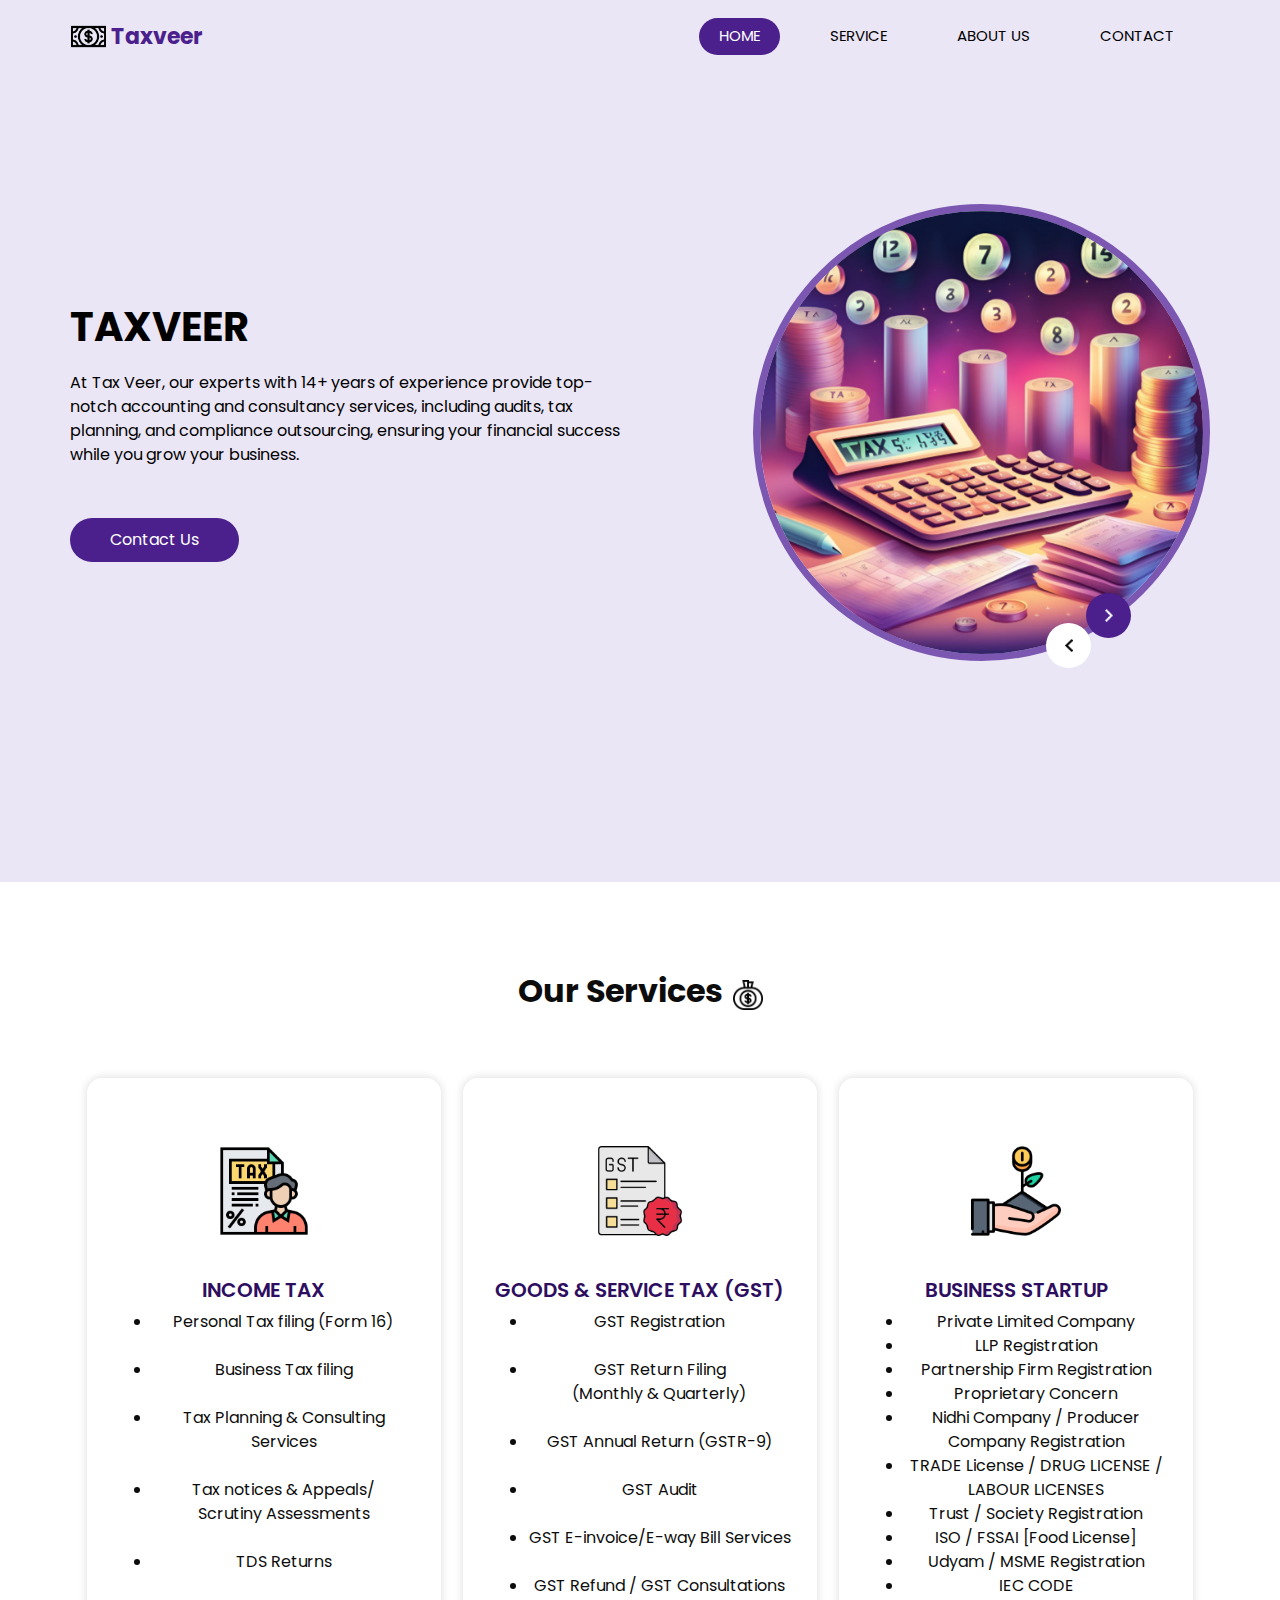
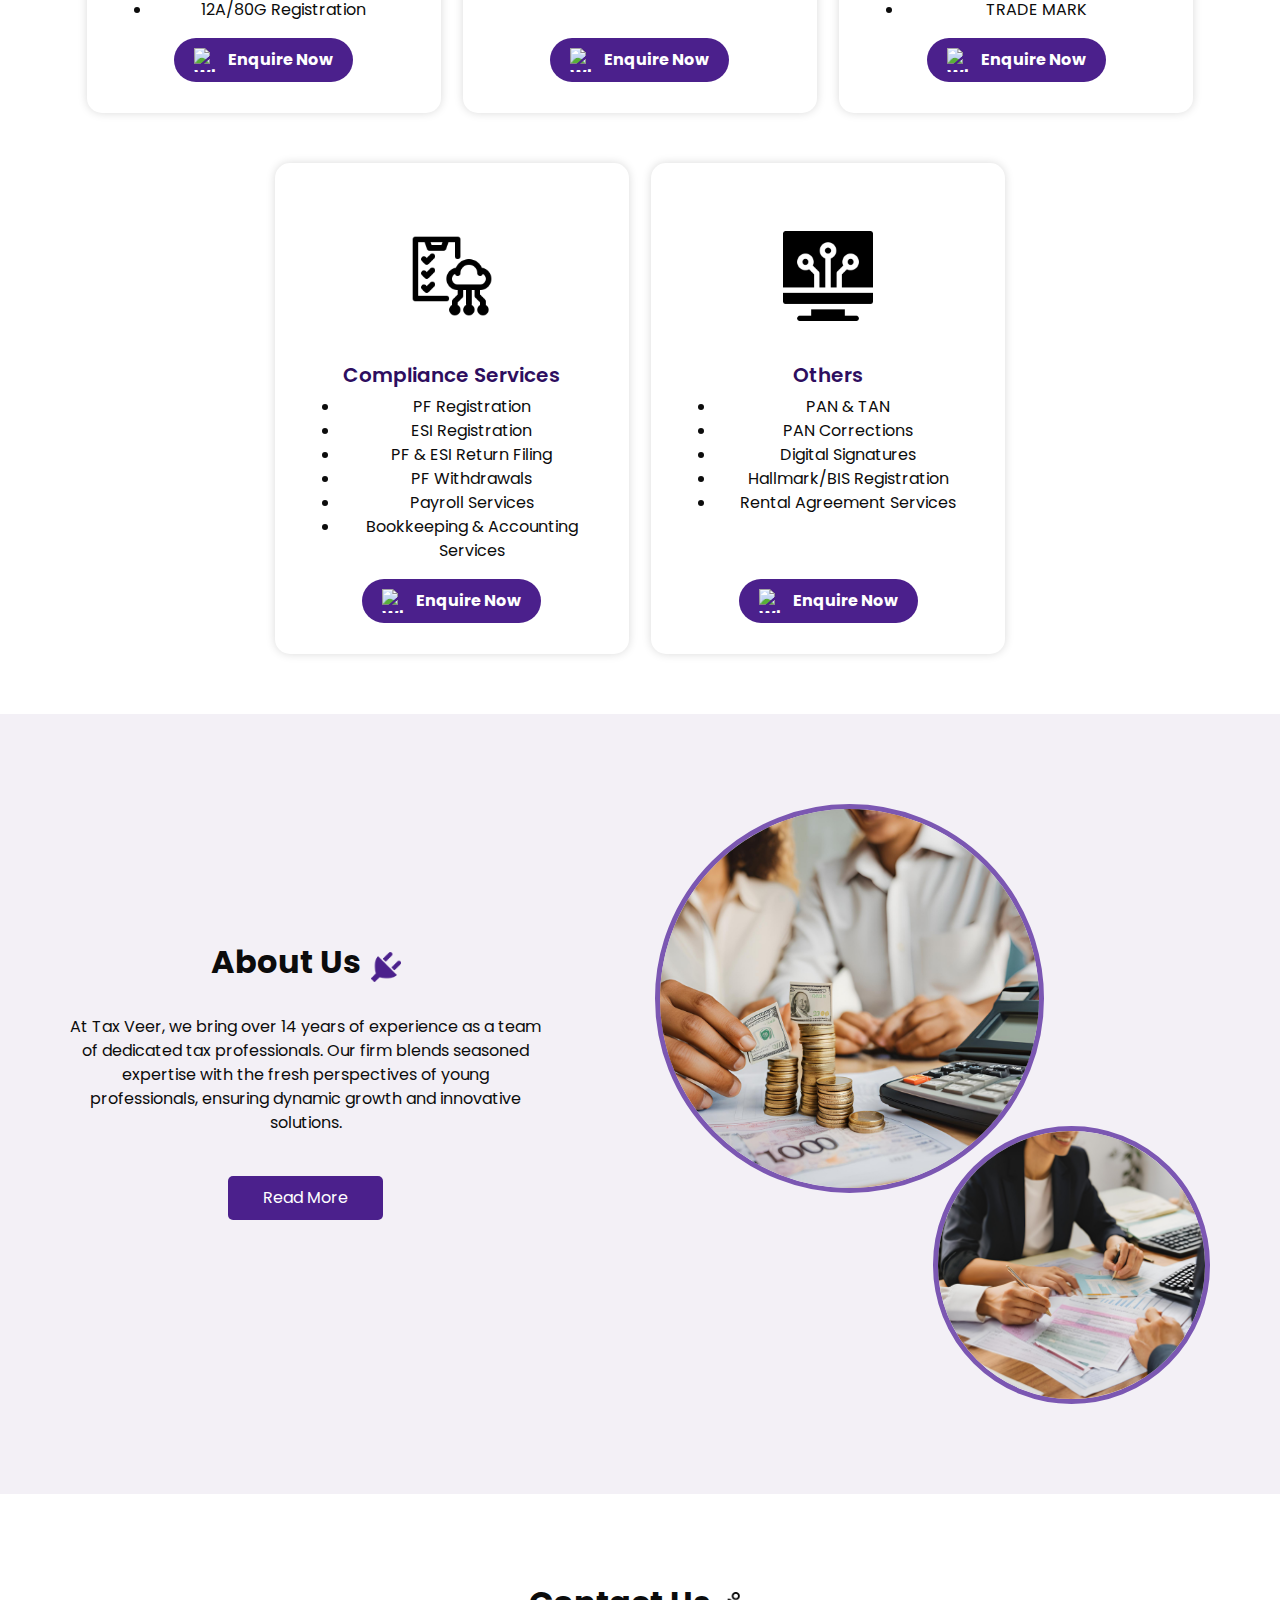
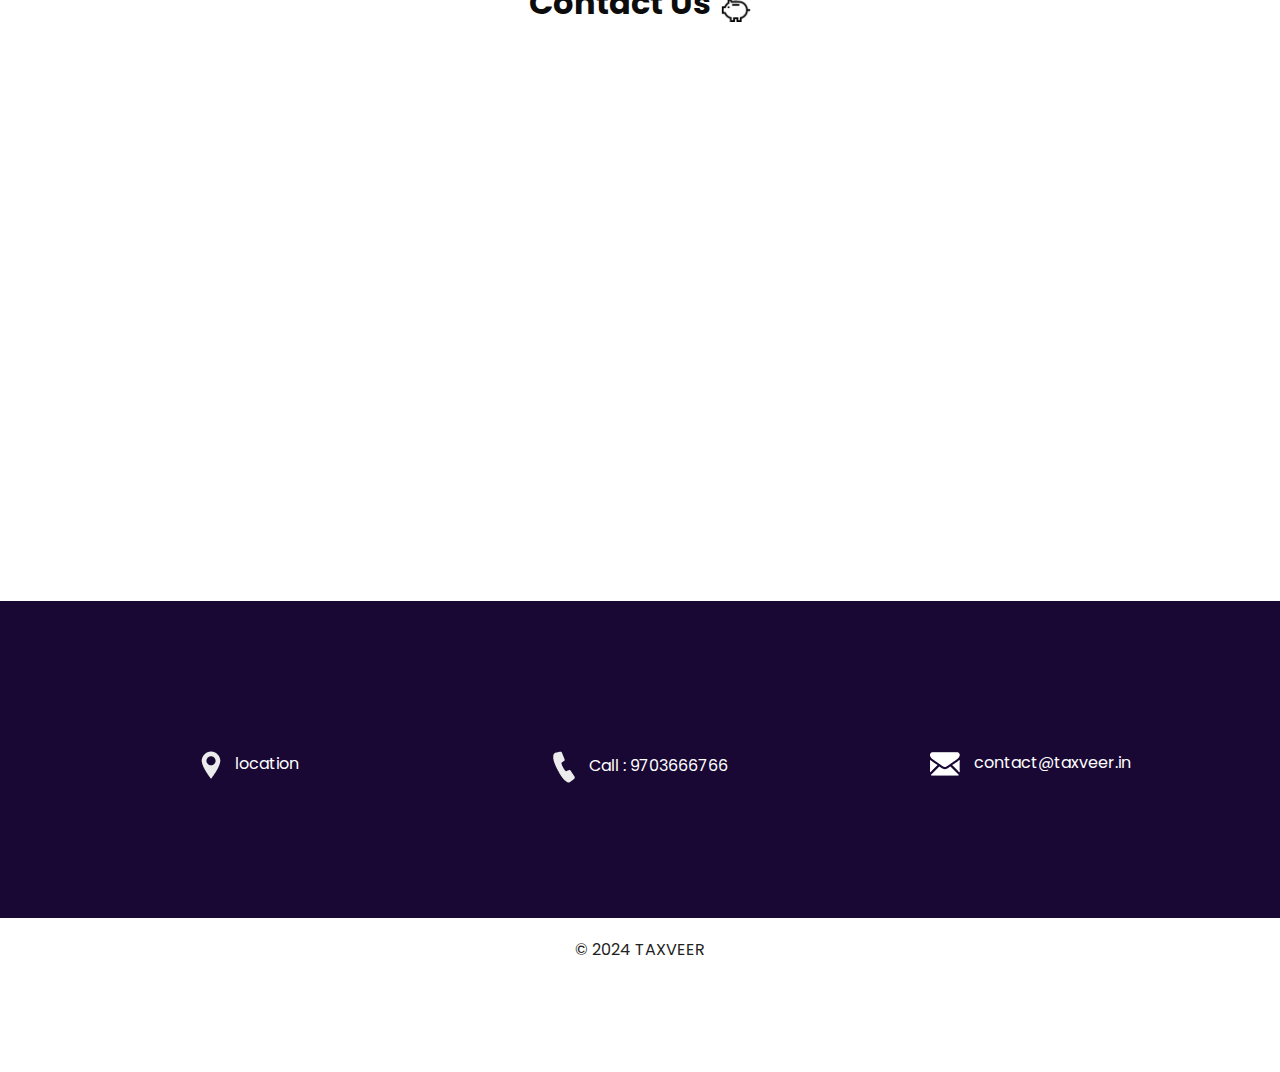
==== index.html @ 94d4b9c3 "first commit" ====
<!DOCTYPE html>
<html>

<head>
  <!-- Basic -->
  <meta charset="utf-8" />
  <meta http-equiv="X-UA-Compatible" content="IE=edge" />
  <!-- Mobile Metas -->
  <meta name="viewport" content="width=device-width, initial-scale=1, shrink-to-fit=no" />
  <!-- Site Metas -->
  <meta name="keywords" content="" />
  <meta name="description" content="" />
  <meta name="author" content="" />

  <title>Taxveer</title>

  <!-- slider stylesheet -->
  <link rel="stylesheet" type="text/css" href="https://cdnjs.cloudflare.com/ajax/libs/OwlCarousel2/2.1.3/assets/owl.carousel.min.css" />

  <!-- bootstrap core css -->
  <link rel="stylesheet" type="text/css" href="css/bootstrap.css" />

  <!-- fonts style -->
  <link href="https://fonts.googleapis.com/css?family=Poppins:400,600,700&display=swap" rel="stylesheet">
  <!-- Custom styles for this template -->
  <link href="css/style.css" rel="stylesheet" />
  <!-- responsive style -->
  <link href="css/responsive.css" rel="stylesheet" />
</head>

<body>

  <div class="hero_area">
    <!-- header section strats -->
    <header class="header_section">
      <div class="container">
        <nav class="navbar navbar-expand-lg custom_nav-container ">
          <a class="navbar-brand" href="index.html">
            <img src="images/money.png" alt="">
            <span>
              Taxveer
            </span>
          </a>
          <button class="navbar-toggler" type="button" data-toggle="collapse" data-target="#navbarSupportedContent" aria-controls="navbarSupportedContent" aria-expanded="false" aria-label="Toggle navigation">
            <span class="s-1"> </span>
            <span class="s-2"> </span>
            <span class="s-3"> </span>
          </button>

          <div class="collapse navbar-collapse" id="navbarSupportedContent">
            <div class="d-flex ml-auto flex-column flex-lg-row align-items-center">
              <ul class="navbar-nav  ">
                <li class="nav-item active">
                  <a class="nav-link" href="index.html">Home <span class="sr-only">(current)</span></a>
                </li>
               
                <li class="nav-item">
                  <a class="nav-link" href="service.html"> Service </a>
                </li>
                <li class="nav-item">
                  <a class="nav-link" href="about.html"> About Us</a>
                </li>
            
                <li class="nav-item">
                  <a class="nav-link" href="index.html#Contact">Contact </a>
                </li>
              </ul>
            </div>
          </div>
        </nav>
      </div>
    </header>
    <!-- end header section -->
    <!-- slider section -->
    <section class=" slider_section ">
      <div class="container">
        <div class="row">
          <div class="col-md-6 ">
            <div class="detail_box">
              <h1>
                TAXVEER
              </h1>
              <p>
                At Tax Veer, our experts with 14+ years of experience provide top-notch accounting and consultancy services, including audits, tax planning, and compliance outsourcing, ensuring your financial success while you grow your business.              </p>
              <a href="https://wa.link/1x8ypt" class="">
                Contact Us
            </div>
          </div>
          <div class="col-lg-5 col-md-6 offset-lg-1">
            <div class="img_content">
              <div class="img_container">
                <div id="carouselExampleControls" class="carousel slide" data-ride="carousel">
                  <div class="carousel-inner">
                    <div class="carousel-item active">
                      <div class="img-box">
                        <img src="images/tax-home.png" alt="">
                      </div>
                    </div>
                    <div class="carousel-item">
                      <div class="img-box">
                        <img src="images/tax-home2.png" alt="">
                      </div>
                    </div>
                    <div class="carousel-item">
                      <div class="img-box">
                        <img src="images/tax-home3.png" alt="">
                      </div>
                    </div>
                  </div>
                </div>
              </div>
              <a class="carousel-control-prev" href="#carouselExampleControls" role="button" data-slide="prev">
                <span class="sr-only">Previous</span>
              </a>
              <a class="carousel-control-next" href="#carouselExampleControls" role="button" data-slide="next">
                <span class="sr-only">Next</span>
              </a>
            </div>

          </div>
        </div>
      </div>
    </section>
    <!-- end slider section -->
  </div>


  <!-- service section -->
  <section class="service_section layout_padding">
    <div class="container">
      <div class="heading_container">
        <h2>
          Our Services
        </h2>
        <img src="images/money-bag.png" alt="">
      </div>

      <div class="service_container">
        <div class="box">
          <div class="img-box">
            <img src="images/personal.png" class="img1" alt="">
          </div>
          <div class="detail-box">
            <h5>
              INCOME TAX
            </h5>
            <ul>
              <li>Personal Tax filing (Form 16)</li>
              <br>
              <li>Business Tax filing</li>
              <br>
              <li>Tax Planning & Consulting Services</li>
              <br>
              <li>Tax notices & Appeals/ <br> Scrutiny Assessments</li>
              <br>
              <li>TDS Returns</li>
              <br>
              <li>12A/80G Registration</li>
            </ul>
            
          </div>
         
          <a href="https://wa.link/1x8ypt" class="whatsapp-button" target="_blank">
            <img src="https://upload.wikimedia.org/wikipedia/commons/6/6b/WhatsApp.svg" alt="WhatsApp Logo">
            Enquire Now
        </a>
        </div>

        <div class="box">
          <div class="img-box">
            <img src="images/gst.png" class="img1" alt="">
          </div>
          <div class="detail-box">
            <h5>
              GOODS & SERVICE TAX (GST)
            </h5>
            <ul>
              <li>GST Registration</li>
              <br>
              <li>GST Return Filing <br>(Monthly & Quarterly)</li>
              <br>
              <li>GST Annual Return (GSTR-9)</li>
              <br>
              <li>GST Audit</li>
              <br>
              <li>GST E-invoice/E-way Bill Services</li> 
              <br>
              <li>GST Refund / GST Consultations</li>
            </ul>
            <br>
          </div>
        
          <a href="https://wa.link/1x8ypt" class="whatsapp-button" target="_blank">
            <img src="https://upload.wikimedia.org/wikipedia/commons/6/6b/WhatsApp.svg" alt="WhatsApp Logo">
            Enquire Now
        </a>
        </div>

        <div class="box">
          <div class="img-box">
            <img src="images/startup.png" class="img1" alt="">
          </div>
          <div class="detail-box">
            <h5>
              BUSINESS STARTUP 
            </h5>
            <ul>
              <li>Private Limited Company</li>
              <li>LLP Registration</li>
              <li>Partnership Firm Registration</li>
              <li>Proprietary Concern</li>
              <li>Nidhi Company / Producer Company Registration</li>
              <li>TRADE License / DRUG LICENSE / LABOUR LICENSES</li>
              <li>Trust / Society Registration</li>
              <li>ISO / FSSAI [Food License]</li>
              <li>Udyam / MSME Registration</li>
              <li>IEC CODE</li>
              <li>TRADE MARK</li>
            </ul>
            
          </div>

          <a href="https://wa.link/1x8ypt" class="whatsapp-button" target="_blank">
            <img src="https://upload.wikimedia.org/wikipedia/commons/6/6b/WhatsApp.svg" alt="WhatsApp Logo">
            Enquire Now
        </a>
        </div>

        <div class="box">
          <div class="img-box">
            <img src="images/cloud-app.png" class="img1" alt="">
          </div>
          <div class="detail-box">
            <h5>
              Compliance Services
            </h5>
            <ul>
              <li>PF Registration</li>
              <li>ESI Registration</li>
              <li>PF & ESI Return Filing</li>
              <li>PF Withdrawals</li>
              <li>Payroll Services</li>
              <li>Bookkeeping & Accounting Services</li>
            </ul>
            
          </div>
          <a href="https://wa.link/1x8ypt" class="whatsapp-button" target="_blank">
            <img src="https://upload.wikimedia.org/wikipedia/commons/6/6b/WhatsApp.svg" alt="WhatsApp Logo">
            Enquire Now
        </a>
        </div>

        <div class="box">
          <div class="img-box">
            <img src="images/digitalization.png" class="img1" alt="">
          </div>
          <div class="detail-box">
            <h5>
              Others
            </h5>
            <ul>
              <li>PAN & TAN</li>
              <li>PAN Corrections</li>
              <li>Digital Signatures</li>
              <li>Hallmark/BIS Registration</li>
              <li>Rental Agreement Services</li>
            </ul>
            
          </div>
          <br><br>
          <a href="https://wa.link/1x8ypt" class="whatsapp-button" target="_blank">
            <img src="https://upload.wikimedia.org/wikipedia/commons/6/6b/WhatsApp.svg" alt="WhatsApp Logo">
            Enquire Now
        </a>
        </div>
      </div>
    </div>
  <!-- end service section -->

  <!-- about section -->
  <section class="about_section layout_padding">
    <div class="container">
      <div class="row">
        <div class="col-md-6">
          <div class="detail-box">
            <div class="heading_container">
              <h2>
                About Us
              </h2>
              <img src="images/plug.png" alt="">
            </div>
            <p>
              At Tax Veer, we bring over 14 years of experience as a team of dedicated tax professionals. Our firm blends seasoned expertise with the fresh perspectives of young professionals, ensuring dynamic growth and innovative solutions.
            </p>
            <a href="about.html">
              Read More
            </a>
          </div>
        </div>
        <div class="col-md-6">
          <div class="img_container">
            <div class="img-box b1">
              <img src="images/about-img1.jpg" alt="" />
            </div>
            <div class="img-box b2">
              <img src="images/about-img2.jpg" alt="" />
            </div>
          </div>

        </div>

      </div>
    </div>
  </section>

  <!-- end about section -->




 



  <!-- contact section -->

  <section id="Contact" class="contact_section layout_padding">
    <div class="container ">
      <div class="heading_container">
        <h2>
          Contact Us
        </h2>
        <img src="images/piggy-bank.png" alt="">
      </div>
    </div>
    <br>
    
        
        <div class="col-md-6">
          <div class="map_container">
            <div class="map-responsive">
              <iframe src="https://www.google.com/maps/embed?pb=!1m18!1m12!1m3!1d3805.2160270670374!2d78.3964768!3d17.4971982!2m3!1f0!2f0!3f0!3m2!1i1024!2i768!4f13.1!3m3!1m2!1s0x3bcb91faf83b454f%3A0x32034caff801751b!2sSTUDY%20NEST%20READING%20ROOM!5e0!3m2!1sen!2sin!4v1718455194505!5m2!1sen!2sin" width="1880px" height="450" style="border:0;" allowfullscreen="" loading="lazy" referrerpolicy="no-referrer-when-downgrade"></iframe>            </div>
          </div>
        </div>
      </div>
    </div>
  </section>

  <!-- end contact section -->


  <!-- info section -->

  <section class="info_section layout_padding">
    <div class="container">
      <div class="info_contact">
        <div class="row">
          <div class="col-md-4">
            <a href="https://maps.app.goo.gl/J3NLf8S6xX1rrDwE8">
              <img src="images/location-white.png" alt="">
              <span>
                location
              </span>
            </a>
          </div>
          <div class="col-md-4">
            <a href="tel:+919703666766">
              <img src="images/telephone-white.png" alt="">
              <span>
                Call :  9703666766
              </span>
            </a>
          </div>
          <div class="col-md-4">
            <a href="mailto:contact@taxveer.in">
              <img src="images/envelope-white.png" alt="">
              <span>
                contact@taxveer.in
              </span>
            </a>
          </div>
        </div>
      </div>
      

    </div>
  </section>

  <!-- end info section -->

  <!-- footer section -->
  <footer class="container-fluid footer_section">
    <div class="container">
      <div class="row">
        <div class="col-lg-7 col-md-9 mx-auto">
          <p>
            &copy; 2024 TAXVEER
          </p>
        </div>
      </div>
    </div>
  </footer>
  <!-- footer section -->


  <script src="js/jquery-3.4.1.min.js"></script>
  <script src="js/bootstrap.js"></script>

</body>

</html>
---- css/style.css ----
body {
  font-family: "Poppins", sans-serif;
  color: #0c0c0c;
  background-color: #ffffff;
}

.layout_padding {
  padding-top: 90px;
  padding-bottom: 90px;
}

.layout_padding2 {
  padding-top: 45px;
  padding-bottom: 45px;
}

.layout_padding2-top {
  padding-top: 45px;
}

.layout_padding2-bottom {
  padding-bottom: 45px;
}

.layout_padding-top {
  padding-top: 90px;
}

.layout_padding-bottom {
  padding-bottom: 90px;
}

.heading_container {
  display: -webkit-box;
  display: -ms-flexbox;
  display: flex;
  -webkit-box-pack: start;
      -ms-flex-pack: start;
          justify-content: flex-start;
  -webkit-box-align: center;
      -ms-flex-align: center;
          align-items: center;
  text-align: center;
}

.heading_container h2 {
  position: relative;
  font-weight: bold;
  margin-right: 10px;
}

.heading_container img {
  width: 30px;
}

/*header section*/
.hero_area {
  height: 98vh;
  position: relative;
  display: -webkit-box;
  display: -ms-flexbox;
  display: flex;
  -webkit-box-orient: vertical;
  -webkit-box-direction: normal;
      -ms-flex-direction: column;
          flex-direction: column;
  background-color: #eae6f5;
}

.sub_page .hero_area {
  height: auto;
}

.header_section .container {
  padding: 0;
}

.header_section .nav_container {
  margin: 0 auto;
}

.custom_nav-container .navbar-nav .nav-item .nav-link {
  padding: 7px 20px;
  margin: 10px 15px;
  color: #000000;
  text-align: center;
  border-radius: 35px;
  text-transform: uppercase;
  font-size: 15px;
}

.custom_nav-container .navbar-nav .nav-item.active .nav-link, .custom_nav-container .navbar-nav .nav-item:hover .nav-link {
  background-color: #4b208c;
  color: #ffffff;
}

a,
a:hover,
a:focus {
  text-decoration: none;
}

a:hover,
a:focus {
  color: initial;
}

.btn,
.btn:focus {
  outline: none !important;
  -webkit-box-shadow: none;
          box-shadow: none;
}

.custom_nav-container .nav_search-btn {
  background-image: url(../images/search-icon.png);
  background-size: 22px;
  background-repeat: no-repeat;
  background-position-y: 7px;
  width: 35px;
  height: 35px;
  padding: 0;
  border: none;
}

.navbar-brand {
  display: -webkit-box;
  display: -ms-flexbox;
  display: flex;
  -webkit-box-align: center;
      -ms-flex-align: center;
          align-items: center;
}

.navbar-brand img {
  margin-right: 5px;
  width: 35px;
}

.navbar-brand span {
  font-size: 22px;
  font-weight: 700;
  color: #4b208c;
}

.custom_nav-container {
  z-index: 99999;
}

.navbar-expand-lg .navbar-collapse {
  -webkit-box-align: end;
      -ms-flex-align: end;
          align-items: flex-end;
}

.custom_nav-container .navbar-toggler {
  outline: none;
}

.custom_nav-container .navbar-toggler {
  padding: 0;
  width: 37px;
  height: 42px;
}

.custom_nav-container .navbar-toggler span {
  display: block;
  width: 35px;
  height: 4px;
  background-color: #190734;
  margin: 7px 0;
  -webkit-transition: all .3s;
  transition: all .3s;
}

.custom_nav-container .navbar-toggler[aria-expanded="true"] .s-1 {
  -webkit-transform: rotate(45deg);
          transform: rotate(45deg);
  margin: 0;
  margin-bottom: -4px;
}

.custom_nav-container .navbar-toggler[aria-expanded="true"] .s-2 {
  display: none;
}

.custom_nav-container .navbar-toggler[aria-expanded="true"] .s-3 {
  -webkit-transform: rotate(-45deg);
          transform: rotate(-45deg);
  margin: 0;
  margin-top: -4px;
}

.custom_nav-container .navbar-toggler[aria-expanded="false"] .s-1,
.custom_nav-container .navbar-toggler[aria-expanded="false"] .s-2,
.custom_nav-container .navbar-toggler[aria-expanded="false"] .s-3 {
  -webkit-transform: none;
          transform: none;
}

/*end header section*/
/* slider section */
.slider_section {
  -webkit-box-flex: 1;
      -ms-flex: 1;
          flex: 1;
  display: -webkit-box;
  display: -ms-flexbox;
  display: flex;
  -webkit-box-align: center;
      -ms-flex-align: center;
          align-items: center;
  position: relative;
  z-index: 2;
  color: #3b3a3a;
  padding-bottom: 90px;
}

.slider_section .row {
  -webkit-box-align: center;
      -ms-flex-align: center;
          align-items: center;
}

.slider_section .detail_box {
  color: #000000;
}

.slider_section .detail_box h1 {
  text-transform: uppercase;
  font-weight: bold;
}

.slider_section .detail_box p {
  margin-top: 20px;
}

.slider_section .detail_box a {
  display: inline-block;
  padding: 10px 40px;
  background-color: #4b208c;
  color: #ffffff;
  border-radius: 35px;
  margin-top: 35px;
}

.slider_section .detail_box a:hover {
  background-color: #5625a1;
}

.slider_section .img_container {
  border: 7px solid #7b57b2;
  border-radius: 100%;
  overflow: hidden;
}

.slider_section .img_container div#carouselExampleContarols {
  width: 100%;
  position: unset;
}

.slider_section .img_container .img-box img {
  width: 100%;
}

.slider_section .carousel-control-prev,
.slider_section .carousel-control-next {
  top: initial;
  left: initial;
  bottom: 5%;
  right: 10%;
  width: 45px;
  height: 45px;
  border: none;
  border-radius: 100%;
  opacity: 1;
  background-repeat: no-repeat;
  background-size: 8px;
  background-position: center;
}

.slider_section .carousel-control-prev {
  background-image: url(../images/prev.png);
  background-color: #ffffff;
  -webkit-transform: translate(-85px, 30px);
          transform: translate(-85px, 30px);
}

.slider_section .carousel-control-next {
  background-image: url(../images/next.png);
  background-color: #4b208c;
  -webkit-transform: translate(-45px, 0);
          transform: translate(-45px, 0);
}

.service_section {
  text-align: center;
}

.service_section .heading_container {
  -webkit-box-pack: center;
      -ms-flex-pack: center;
          justify-content: center;
}

.service_section .service_container {
  display: -webkit-box;
  display: -ms-flexbox;
  display: flex;
  -webkit-box-pack: center;
      -ms-flex-pack: center;
          justify-content: center;
  padding: 35px 0;
  -ms-flex-wrap: wrap;
      flex-wrap: wrap;
}

.service_section .service_container .box {
  margin: 25px 1%;
  -ms-flex-preferred-size: 31%;
      flex-basis: 31%;
  padding: 35px 25px 25px;
  border-radius: 15px;
  -webkit-box-shadow: 0 0 10px 0 rgba(0, 0, 0, 0.15);
          box-shadow: 0 0 10px 0 rgba(0, 0, 0, 0.15);
  border-top: 15px solid transparent;
  overflow: hidden;
  -webkit-transition: all .1s;
  transition: all .1s;
}

.service_section .service_container .box .img-box {
  display: -webkit-box;
  display: -ms-flexbox;
  display: flex;
  -webkit-box-pack: center;
      -ms-flex-pack: center;
          justify-content: center;
  -webkit-box-align: center;
      -ms-flex-align: center;
          align-items: center;
  height: 125px;
}

.service_section .service_container .box .img-box img {
  width: 90px;

}

.service_section .service_container .box .detail-box {
  margin-top: 25px;
}

.service_section .service_container .box .detail-box h5 {
  color: #2e0e5f;
  font-weight: 600;
  position: relative;
}

.service_section .service_container .box:hover, .service_section .service_container .box.active {
  border-top: 15px solid #512a97;
}

.service_section .btn-box {
  display: -webkit-box;
  display: -ms-flexbox;
  display: flex;
  -webkit-box-pack: center;
      -ms-flex-pack: center;
          justify-content: center;
  margin-top: 25px;
}

.service_section .btn-box a {
  display: inline-block;
  padding: 10px 35px;
  background-color: #4b208c;
  color: #ffffff;
  border-radius: 35px;
}

.service_section .btn-box a:hover {
  background-color: #5625a1;
}

.about_section {
  background-color: #f3f0f6;
}

.about_section .row {
  -webkit-box-align: center;
      -ms-flex-align: center;
          align-items: center;
}

.about_section .img_container {
  display: -webkit-box;
  display: -ms-flexbox;
  display: flex;
  -webkit-box-orient: vertical;
  -webkit-box-direction: normal;
      -ms-flex-direction: column;
          flex-direction: column;
}

.about_section .img_container .img-box {
  border: 5px solid #7b57b2;
  border-radius: 100%;
  overflow: hidden;
}

.about_section .img_container .img-box.b1 {
  width: 70%;
}

.about_section .img_container .img-box.b2 {
  width: 50%;
  margin-left: auto;
  margin-top: -12%;
}

.about_section .img_container .img-box img {
  width: 100%;
}

.about_section .detail-box {
  margin-right: 15%;
}

.about_section .detail-box p {
  margin-top: 25px;
}

.about_section .detail-box a {
  display: inline-block;
  padding: 10px 35px;
  background-color: #4b208c;
  color: #ffffff;
  border-radius: 5px;
  margin: 25px 0 45px 0;
}

.about_section .detail-box a:hover {
  background-color: #5625a1;
}

.blog_section .heading_container {
  -webkit-box-pack: center;
      -ms-flex-pack: center;
          justify-content: center;
}

.blog_section .heading_container h2::before {
  background-color: #ffffff;
}

.blog_section .box {
  margin-top: 55px;
  background-color: #ffffff;
  -webkit-box-shadow: 0 0 10px 0 rgba(0, 0, 0, 0.15);
          box-shadow: 0 0 10px 0 rgba(0, 0, 0, 0.15);
}

.blog_section .box .img-box {
  position: relative;
}

.blog_section .box .img-box img {
  width: 100%;
}

.blog_section .box .detail-box {
  padding: 25px 25px 15px;
}

.blog_section .box .detail-box h5 {
  font-weight: bold;
}

.contact_section {
  position: relative;
}

.contact_section form {
  margin-top: 45px;
  padding-right: 35px;
}

.contact_section input {
  width: 100%;
  border: none;
  height: 50px;
  margin-bottom: 25px;
  padding-left: 25px;
  background-color: transparent;
  outline: none;
  color: #101010;
  -webkit-box-shadow: 0px 2px 5px 0px rgba(0, 0, 0, 0.16);
  box-shadow: 0px 2px 5px 0px rgba(0, 0, 0, 0.16);
}

.contact_section input::-webkit-input-placeholder {
  color: #737272;
}

.contact_section input:-ms-input-placeholder {
  color: #737272;
}

.contact_section input::-ms-input-placeholder {
  color: #737272;
}

.contact_section input::placeholder {
  color: #737272;
}

.contact_section input.message-box {
  height: 120px;
}

.contact_section button {
  border: none;
  display: inline-block;
  padding: 12px 45px;
  background-color: #4b208c;
  color: #ffffff;
  border-radius: 0px;
  margin-top: 35px;
}

.contact_section button:hover {
  background-color: #5625a1;
}

.contact_section .map_container {
  height: 100%;
  min-height: 325px;
}

.contact_section .map_container .map-responsive {
  height: 100%;
}

.footer_bg {
  background-image: url(../images/footer-bg.png);
  background-size: cover;
  background-position: top;
}

/* info section */
.info_section {
  background-color: #190734;
  color: #ffffff;
}

.info_section h6 {
  font-weight: bold;
}

.info_section .info_contact {
  margin-top: 60px;
  margin-bottom: 45px;
}

.info_section .info_contact .col-md-4 {
  display: -webkit-box;
  display: -ms-flexbox;
  display: flex;
  -webkit-box-pack: center;
      -ms-flex-pack: center;
          justify-content: center;
}

.info_section .info_contact a {
  color: #ffffff;
}

.info_section .info_contact img {
  max-width: 100%;
  margin-right: 10px;
}

.info_section .info_form {
  margin: 0 auto;
  margin-bottom: 45px;
}

.info_section .info_form h4 {
  text-transform: uppercase;
  text-align: center;
  margin-bottom: 20px;
}

.info_section .info_form form {
  display: -webkit-box;
  display: -ms-flexbox;
  display: flex;
  -webkit-box-align: center;
      -ms-flex-align: center;
          align-items: center;
}

.info_section .info_form form input {
  background-color: #ffffff;
  border: none;
  -webkit-box-flex: 2.5;
      -ms-flex: 2.5;
          flex: 2.5;
  outline: none;
  color: #000000;
  min-height: 42.4px;
  padding-left: 15px;
}

.info_section .info_form form input ::-webkit-input-placeholder {
  color: #ffffff;
  opacity: 0.2;
}

.info_section .info_form form input :-ms-input-placeholder {
  color: #ffffff;
  opacity: 0.2;
}

.info_section .info_form form input ::-ms-input-placeholder {
  color: #ffffff;
  opacity: 0.2;
}

.info_section .info_form form input ::placeholder {
  color: #ffffff;
  opacity: 0.2;
}

.info_section .info_form form button {
  -webkit-box-flex: 1;
      -ms-flex: 1;
          flex: 1;
  border: none;
  display: inline-block;
  padding: 10px 30px;
  background-color: #4b208c;
  color: #ffffff;
  border-radius: 0;
  font-size: 15px;
  text-transform: uppercase;
}

.info_section .info_form form button:hover {
  background-color: #5625a1;
}

.info_section .box {
  display: -webkit-box;
  display: -ms-flexbox;
  display: flex;
}

.info_section .info_social {
  display: -webkit-box;
  display: -ms-flexbox;
  display: flex;
}

.info_section .info_social img {
  width: 35px;
  margin-right: 8px;
}

/* end info section */
/* footer section*/
.footer_section {
  display: -webkit-box;
  display: -ms-flexbox;
  display: flex;
  -webkit-box-pack: center;
      -ms-flex-pack: center;
          justify-content: center;
  position: relative;
}

.footer_section p {
  color: #222222;
  margin: 0 auto;
  text-align: center;
  padding: 20px;
}

.footer_section p a {
  color: #222222;
}
/*# sourceMappingURL=style.css.map */
.whatsapp-button {
  display: inline-flex;
  align-items: center;
  background-color: #4b208c;
  color: white;
  padding: 10px 20px;
  border-radius: 50px;
  text-decoration: none;
  font-size: 16px;
  font-weight: bold;
  transition: background-color 0.3s;
}

.whatsapp-button:hover {
  background-color: #1DA851; /* Darker green on hover */
  color: white;
}

.whatsapp-button img {
  margin-right: 10px;
  width: 24px;
  height: 24px;
}
---- css/responsive.css ----
@media (max-width: 1120px) {}

@media (max-width: 992px) {

  .hero_area {
    height: auto;
  }

  .header_section {
    padding-top: 10px;
  }

  #navbarSupportedContent {
    margin-top: 25px;
  }

  .slider_section {

    padding-top: 75px;
    padding-bottom: 150px;

  }

  .about_section .img-box {
    margin: 0 5%;
  }

  .about_section .detail-box {
    margin-right: 5%;
  }

  .service_section .service_container .box {
    -ms-flex-preferred-size: 48%;
    flex-basis: 48%;
  }

  .about_section .img_container .img-box.b2 {
    margin-top: -5%;
  }

}

@media (max-width: 768px) {


  .slider_section .detail_box {
    text-align: center;
  }

  .slider_section .img_content {
    margin-top: 55px;
  }

  .contact_section .map_container {
    margin-top: 45px;
  }

  .info_section .info_contact a {
    margin-bottom: 15px;
  }

  .info_section .info_social {
    justify-content: center;
  }

  .service_section .service_container .box {
    flex-basis: 98%;
  }

  .contact_section form {
    padding-right: 0;
  }

  .info_section .info_contact a {
    text-align: center;
  }
}

@media (max-width: 576px) {
  .about_section .img_container .img-box.b1 {
    width: 80%;
  }

  .about_section .img_container .img-box.b2 {
    width: 55%;
  }

  .info_section .info_form form {
    flex-direction: column;
  }

  .info_section .info_form form input {
    width: 100%;
  }

  .info_section .info_form form button {
    margin-top: 15px;
    padding: 10px 40px;
  }
}

@media (max-width: 480px) {}

@media (max-width: 420px) {

  .slider_section .carousel-control-prev,
  .slider_section .carousel-control-next {
    right: 0;
  }
}

@media (max-width: 360px) {}

@media (min-width: 1200px) {
  .container {
    max-width: 1170px;
  }
}
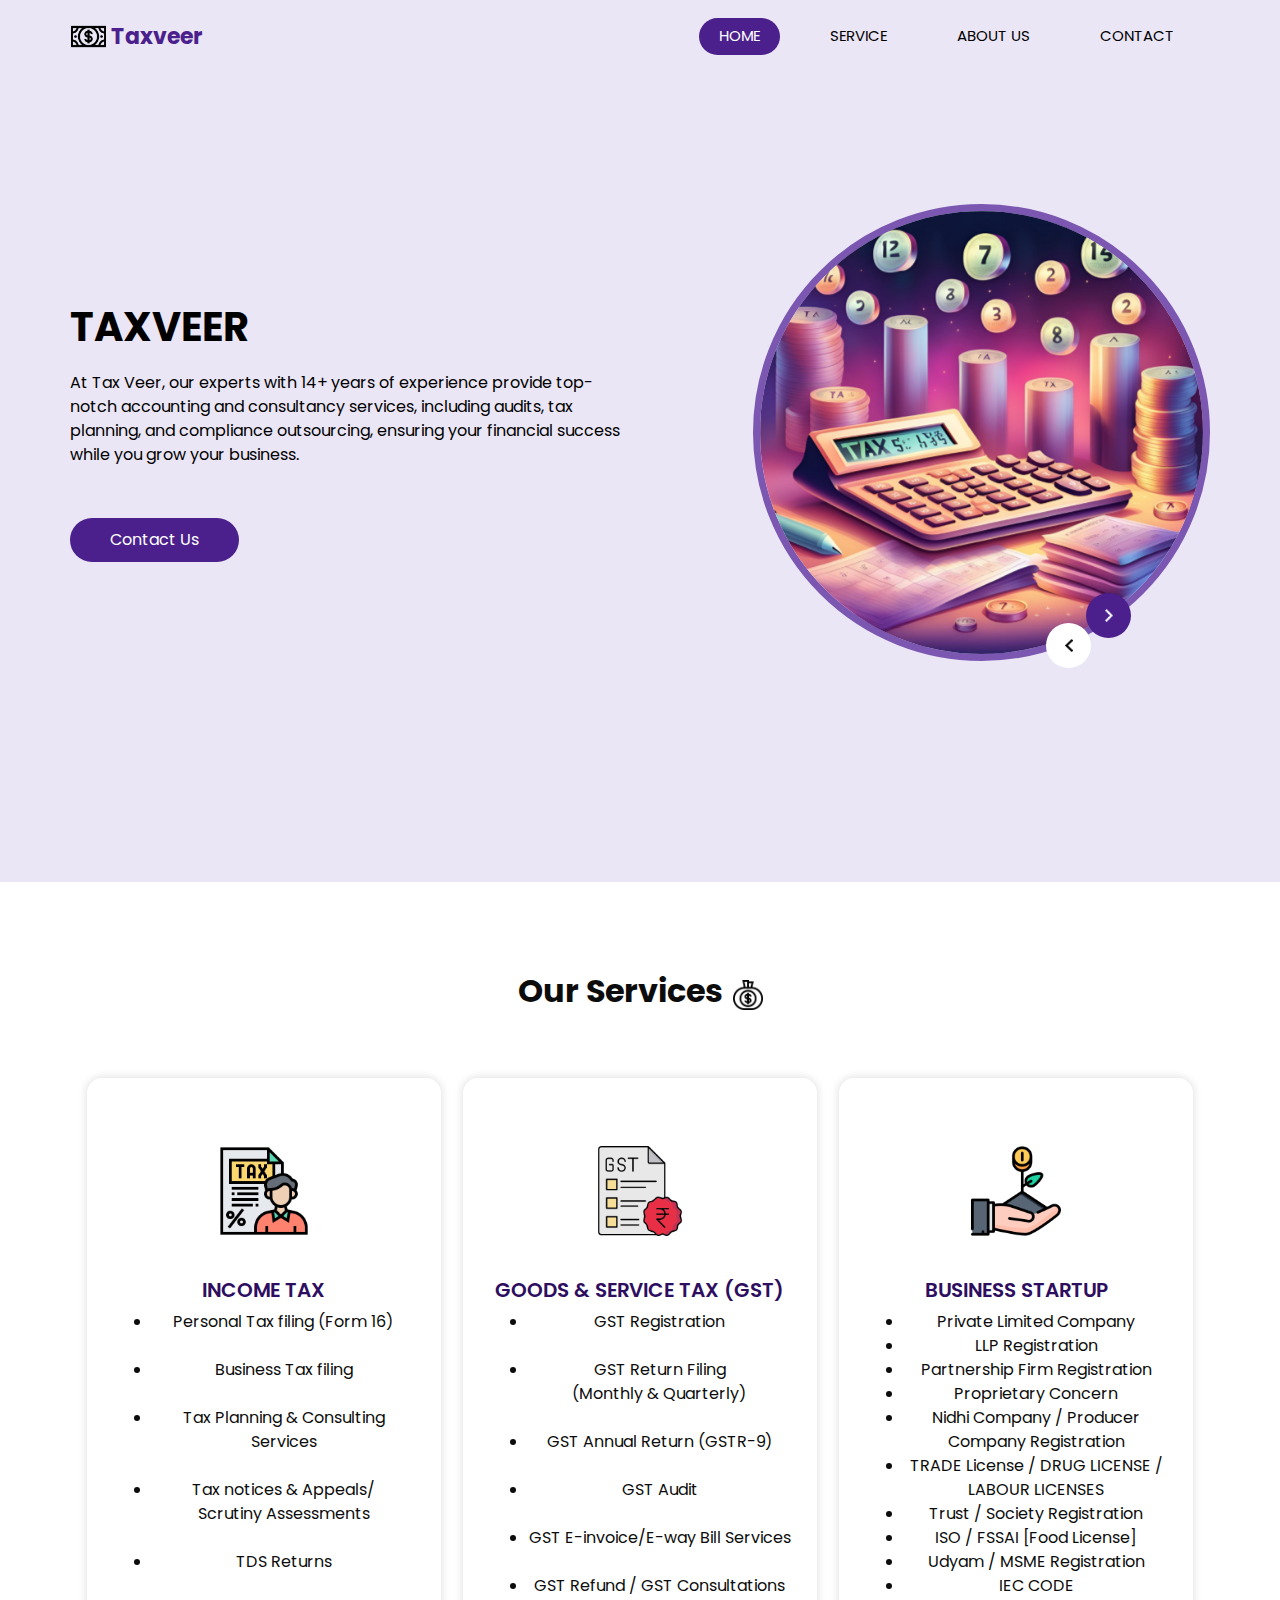
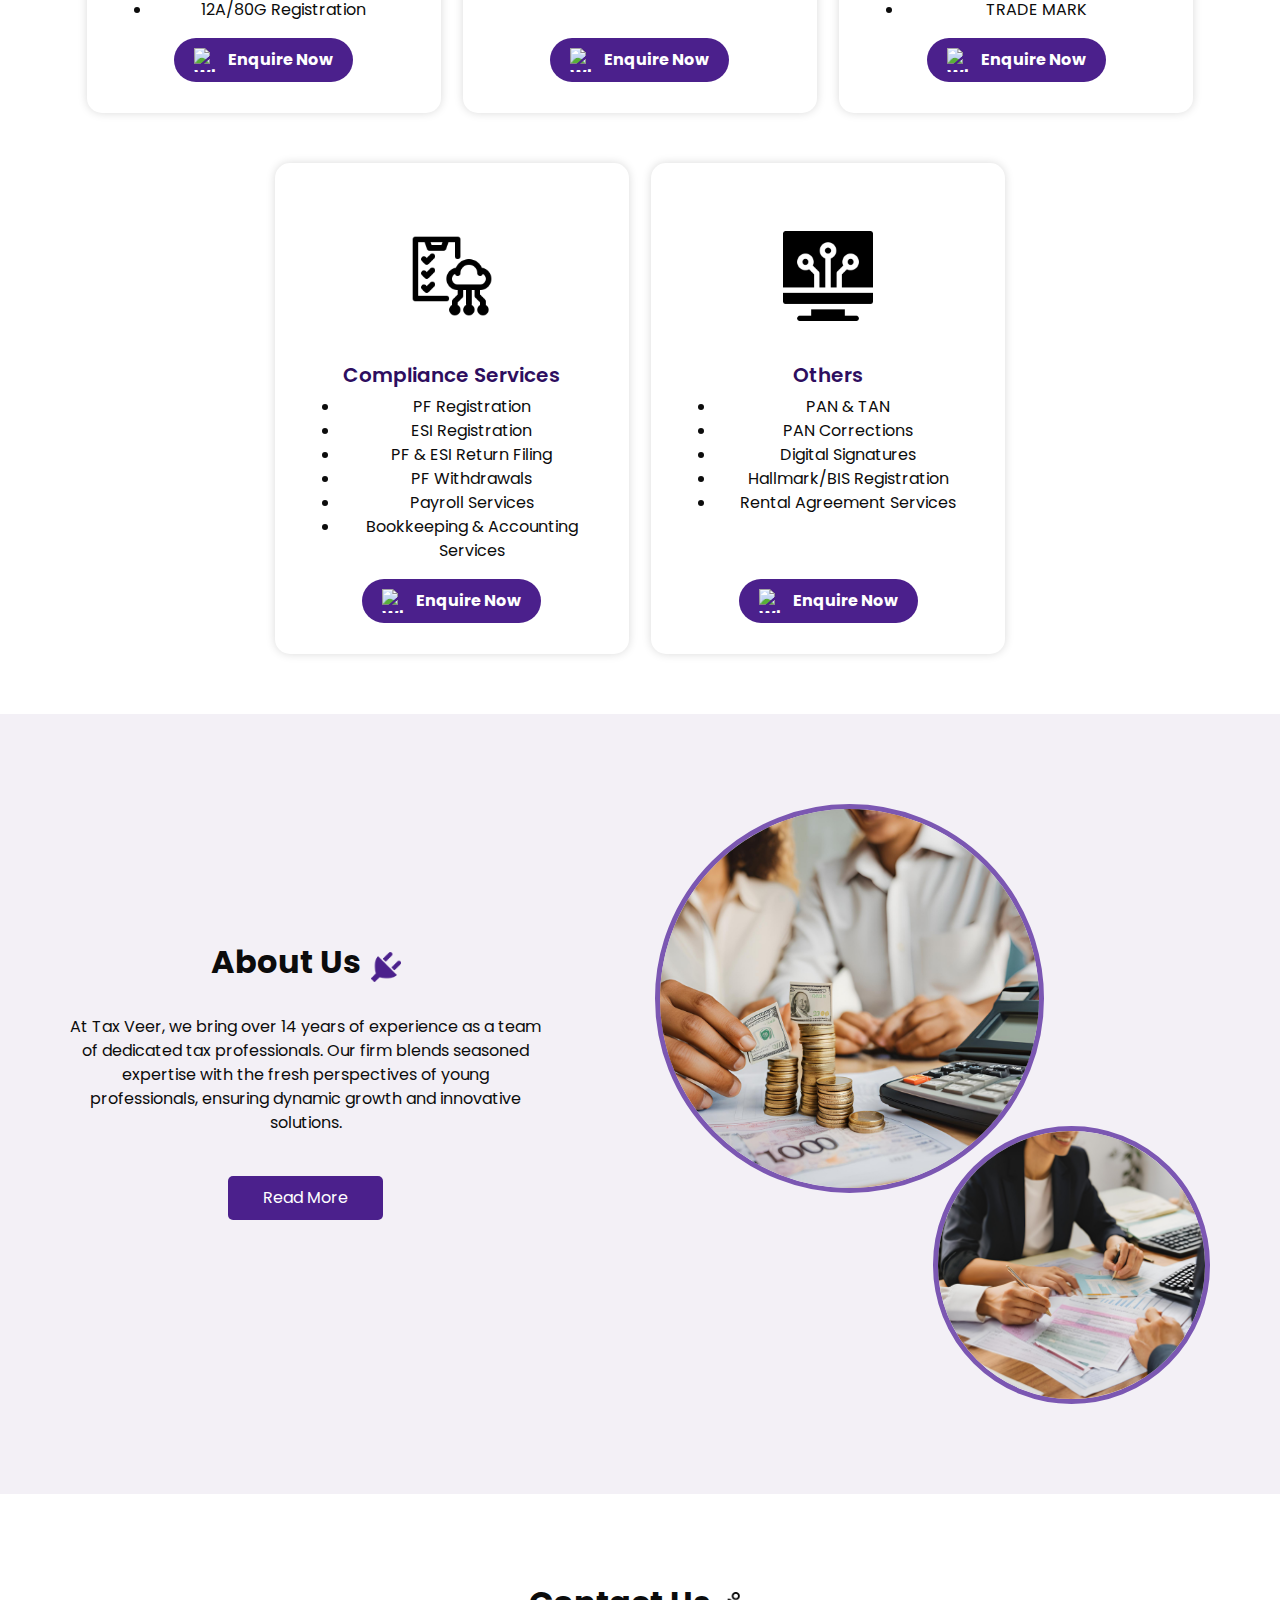
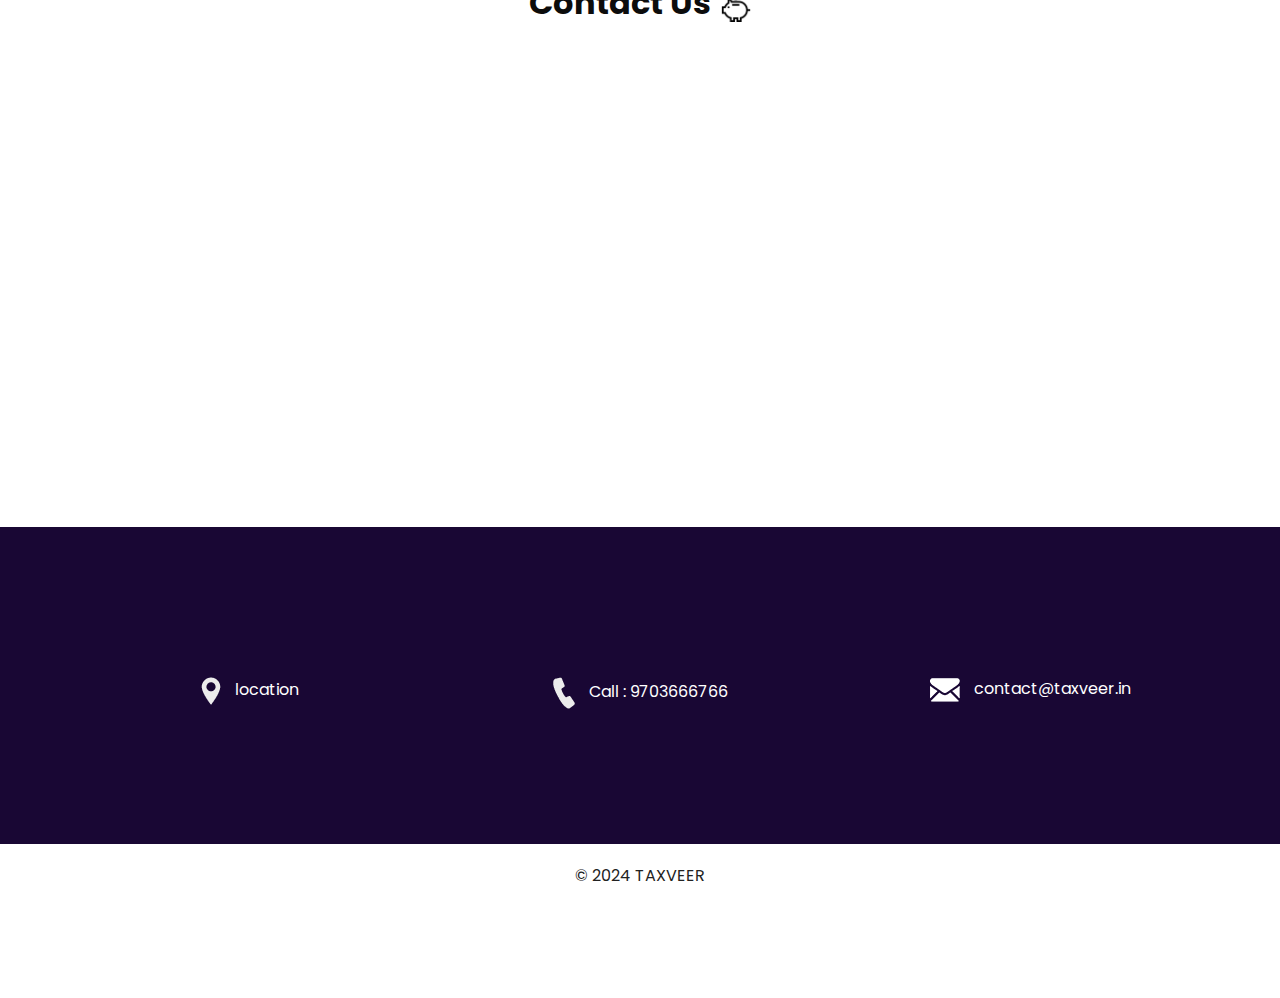
==== commit e4491d47: "hi" ====
--- a/index.html
+++ b/index.html
@@ -333,13 +333,11 @@
         <img src="images/piggy-bank.png" alt="">
       </div>
     </div>
-    <br>
-    
-        
+   
         <div class="col-md-6">
           <div class="map_container">
             <div class="map-responsive">
-              <iframe src="https://www.google.com/maps/embed?pb=!1m18!1m12!1m3!1d3805.2160270670374!2d78.3964768!3d17.4971982!2m3!1f0!2f0!3f0!3m2!1i1024!2i768!4f13.1!3m3!1m2!1s0x3bcb91faf83b454f%3A0x32034caff801751b!2sSTUDY%20NEST%20READING%20ROOM!5e0!3m2!1sen!2sin!4v1718455194505!5m2!1sen!2sin" width="1880px" height="450" style="border:0;" allowfullscreen="" loading="lazy" referrerpolicy="no-referrer-when-downgrade"></iframe>            </div>
+              <iframe src="https://www.google.com/maps/embed?pb=!1m18!1m12!1m3!1d3805.2160270670374!2d78.3964768!3d17.4971982!2m3!1f0!2f0!3f0!3m2!1i1024!2i768!4f13.1!3m3!1m2!1s0x3bcb91faf83b454f%3A0x32034caff801751b!2sSTUDY%20NEST%20READING%20ROOM!5e0!3m2!1sen!2sin!4v1718455194505!5m2!1sen!2sin" width="350px" height="400" style="border:0;" allowfullscreen="" loading="lazy" referrerpolicy="no-referrer-when-downgrade" class="map-map"></iframe>            </div>
           </div>
         </div>
       </div>
--- a/css/style.css
+++ b/css/style.css
@@ -540,7 +540,14 @@
 
 .contact_section .map_container .map-responsive {
   height: 100%;
-}
+  
+}
+@media(min-width: 768px) {
+.map-map{
+  width: 1880px;
+}
+}
+
 
 .footer_bg {
   background-image: url(../images/footer-bg.png);
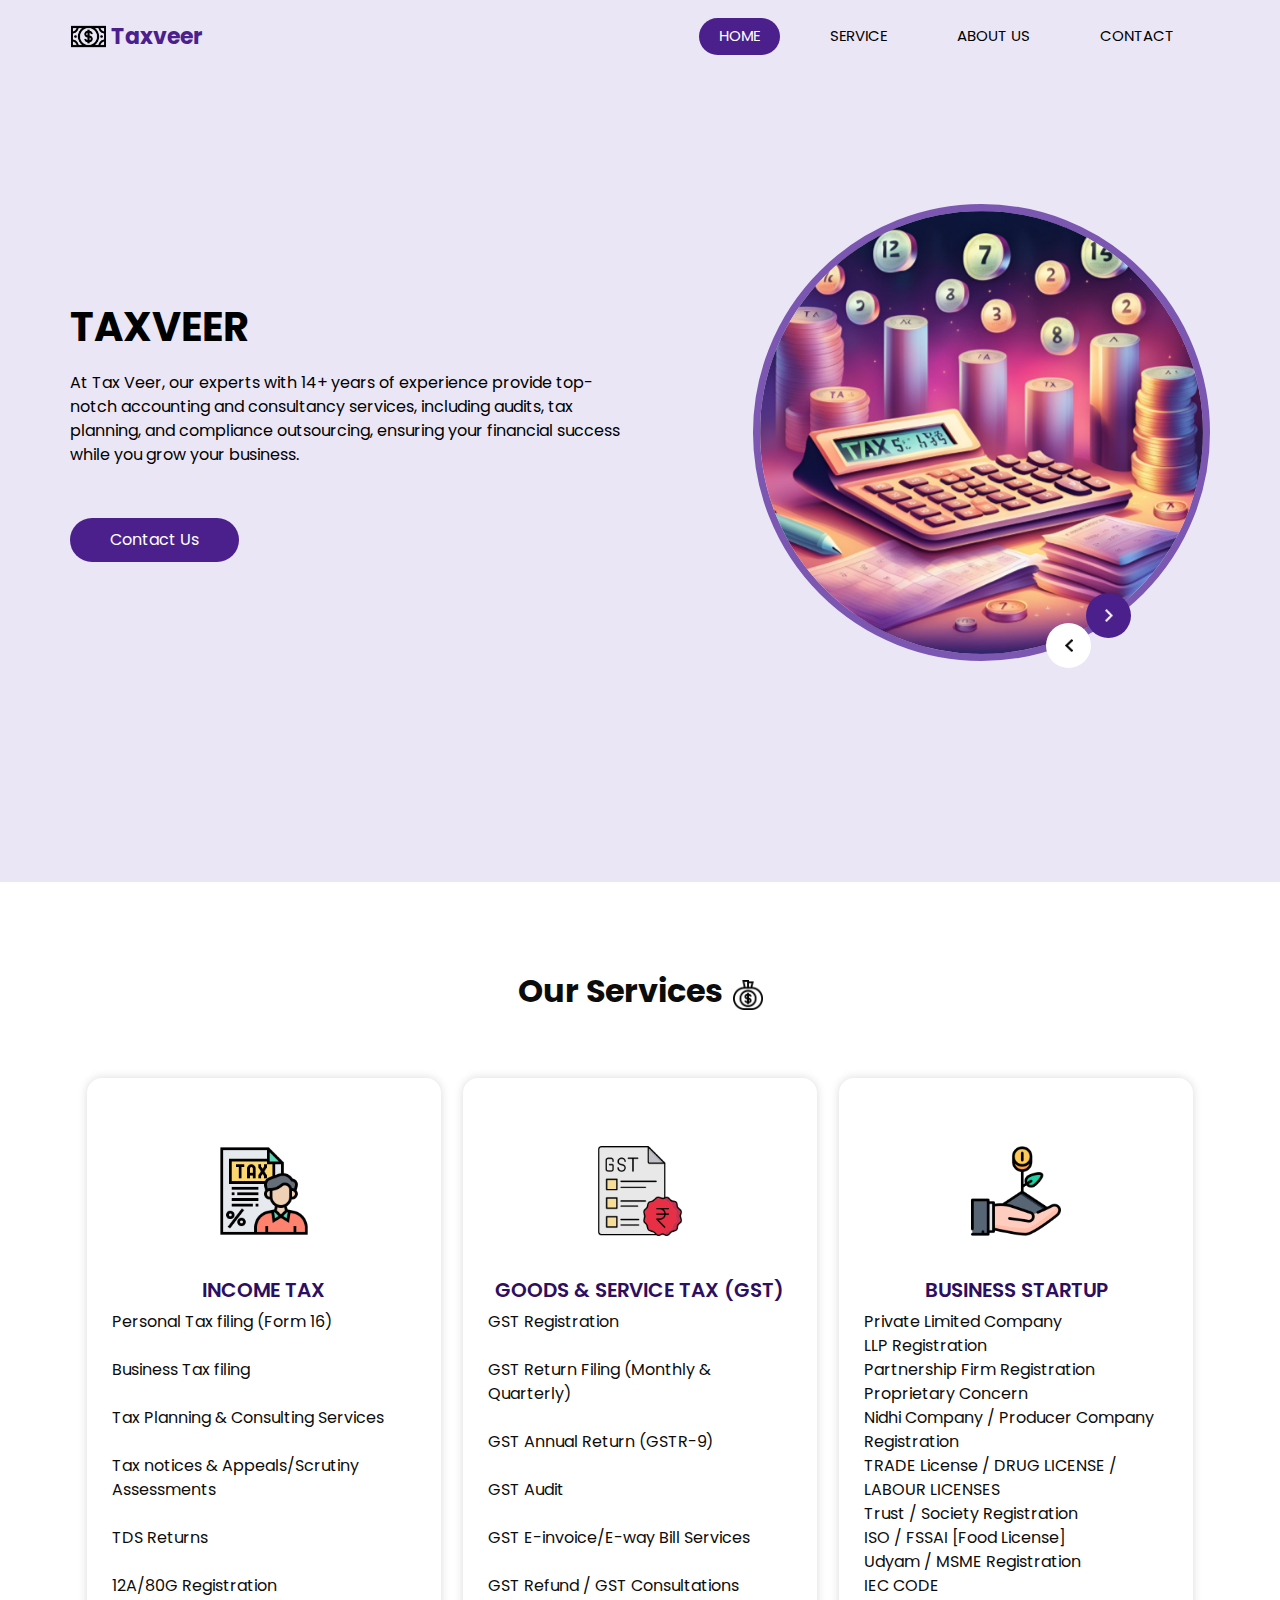
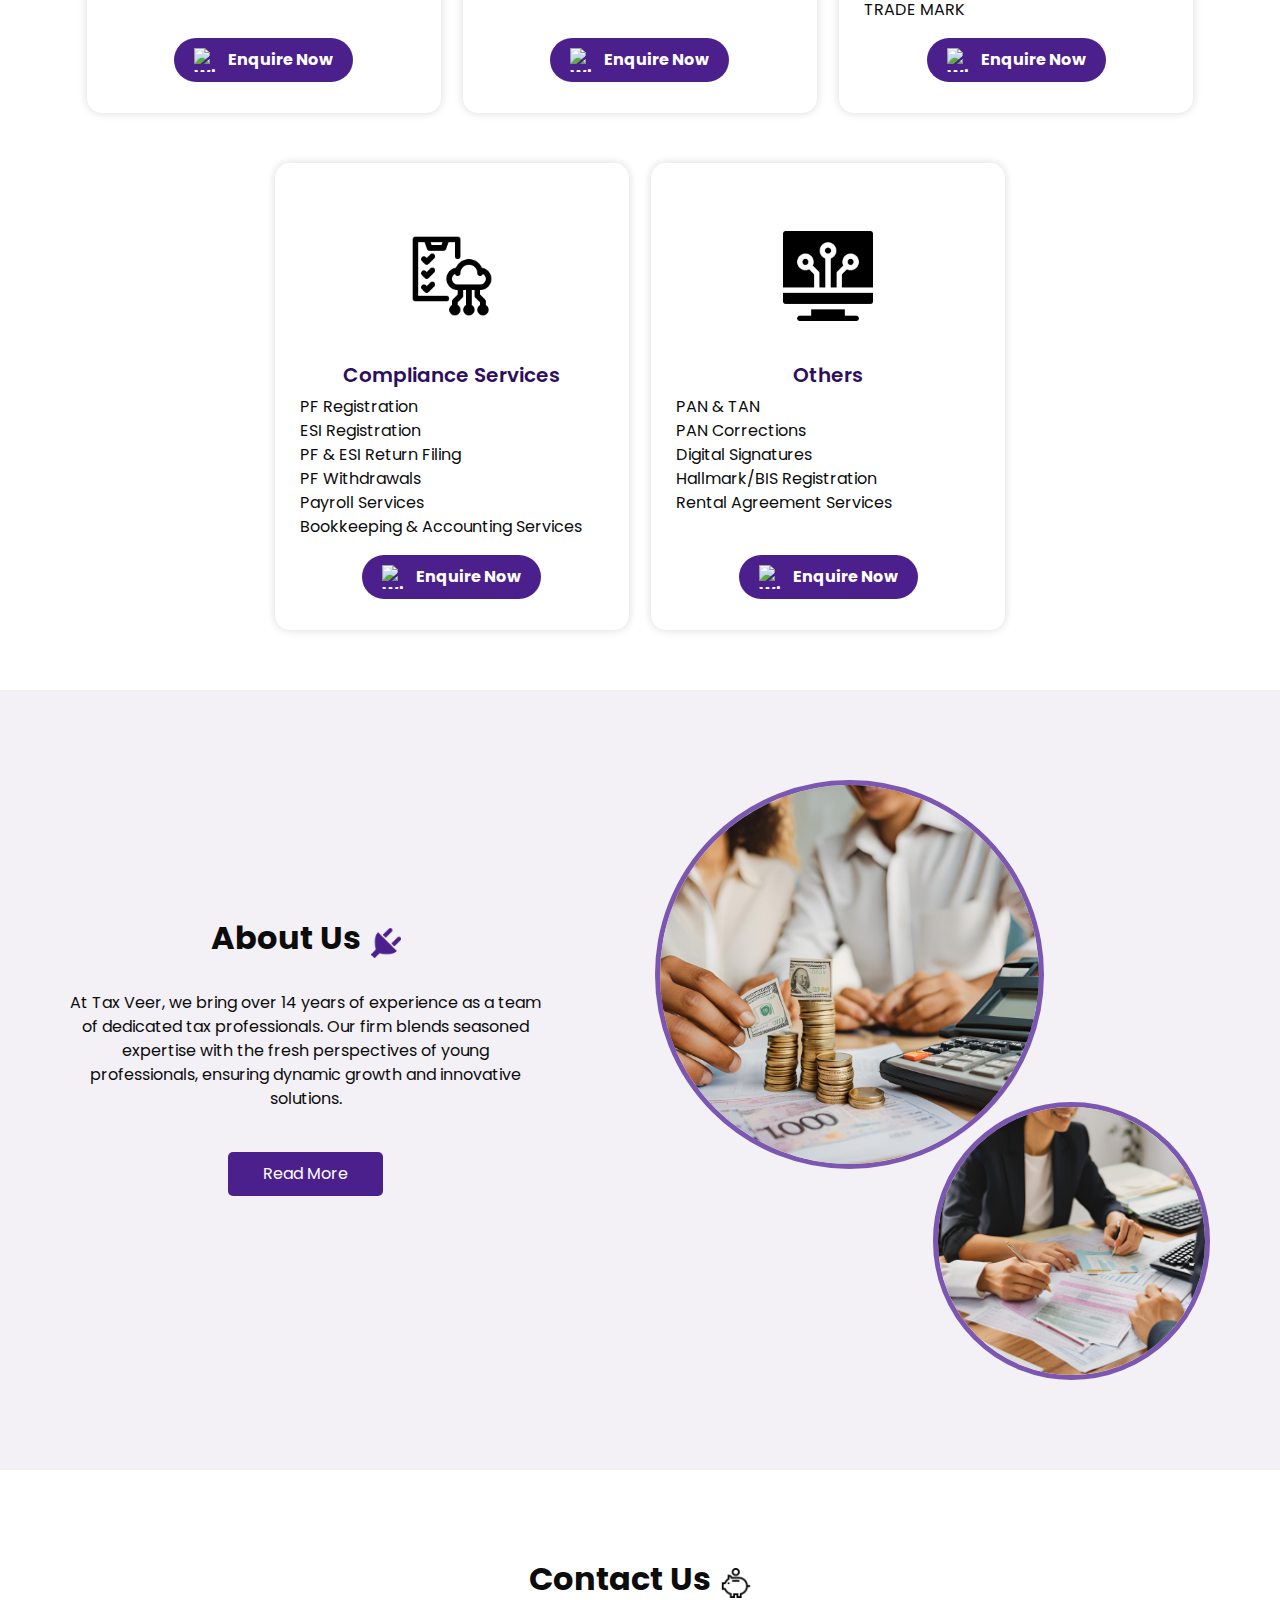
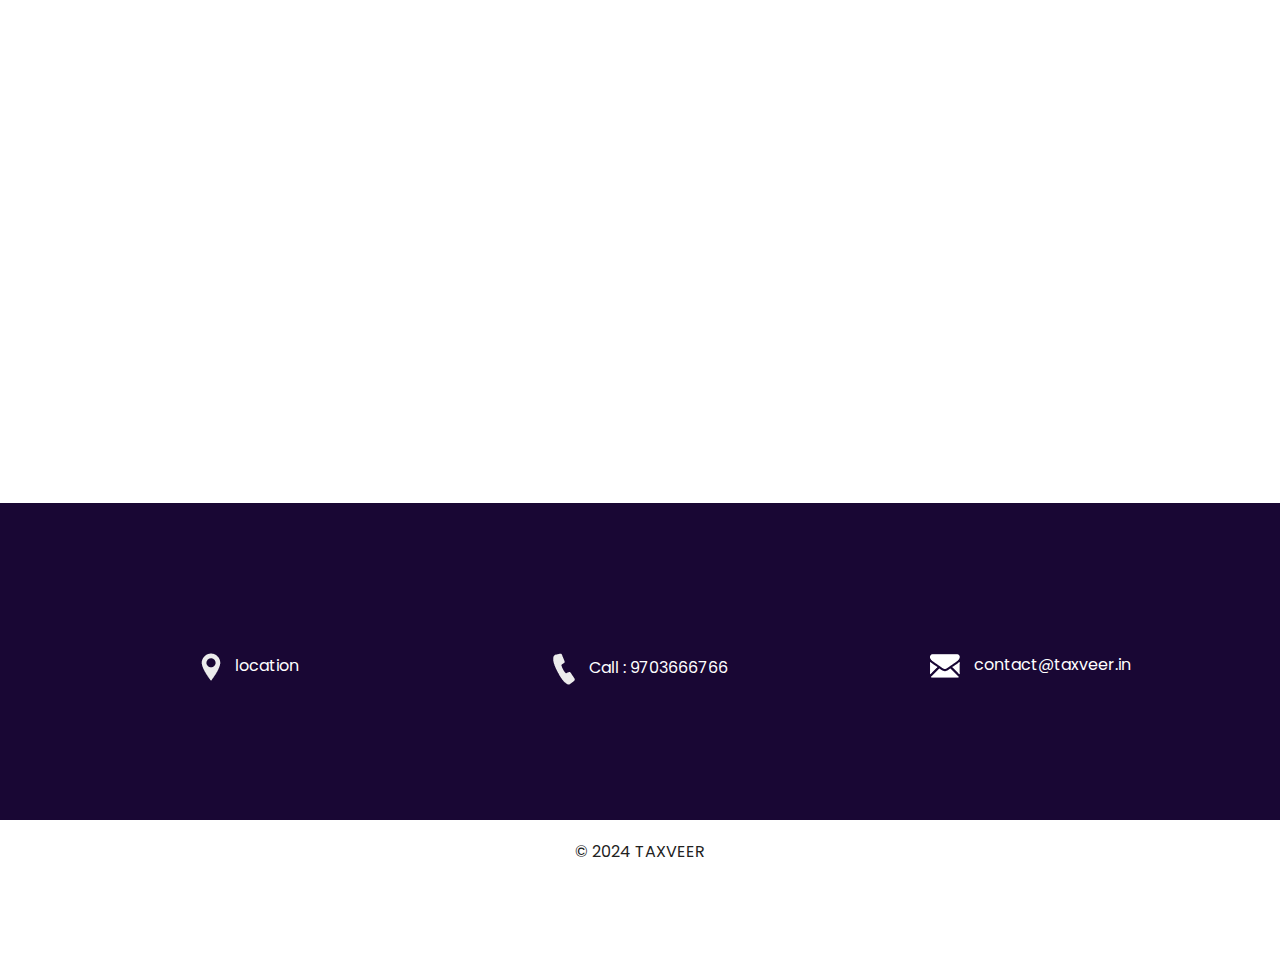
==== commit 202db41c: "hi" ====
--- a/index.html
+++ b/index.html
@@ -144,23 +144,25 @@
             <h5>
               INCOME TAX
             </h5>
-            <ul>
-              <li>Personal Tax filing (Form 16)</li>
+            <p style="text-align: left;">
+              Personal Tax filing (Form 16)
+              <br><br>
+              Business Tax filing
+              <br><br>
+            
+              Tax Planning & Consulting Services
+              <br><br>
+              Tax notices & Appeals/Scrutiny Assessments
               <br>
-              <li>Business Tax filing</li>
               <br>
-              <li>Tax Planning & Consulting Services</li>
-              <br>
-              <li>Tax notices & Appeals/ <br> Scrutiny Assessments</li>
-              <br>
-              <li>TDS Returns</li>
-              <br>
-              <li>12A/80G Registration</li>
-            </ul>
+              TDS Returns
+              <br> <br>
+              12A/80G Registration <br><br>
+            </p>
             
           </div>
          
-          <a href="https://wa.link/1x8ypt" class="whatsapp-button" target="_blank">
+          <a href="https://wa.link/oa05y5" class="whatsapp-button" target="_blank">
             <img src="https://upload.wikimedia.org/wikipedia/commons/6/6b/WhatsApp.svg" alt="WhatsApp Logo">
             Enquire Now
         </a>
@@ -174,19 +176,22 @@
             <h5>
               GOODS & SERVICE TAX (GST)
             </h5>
-            <ul>
-              <li>GST Registration</li>
-              <br>
-              <li>GST Return Filing <br>(Monthly & Quarterly)</li>
-              <br>
-              <li>GST Annual Return (GSTR-9)</li>
-              <br>
-              <li>GST Audit</li>
-              <br>
-              <li>GST E-invoice/E-way Bill Services</li> 
-              <br>
-              <li>GST Refund / GST Consultations</li>
-            </ul>
+            <p style="text-align: left;">
+              GST Registration <br> <br>
+      
+
+              GST Return Filing
+              (Monthly & Quarterly) <br> <br>
+              
+              GST Annual Return (GSTR-9) <br> <br>
+            
+              
+              GST Audit <br> <br>
+              
+              GST E-invoice/E-way Bill Services <br><br>
+              
+              GST Refund / GST Consultations <br>
+            </p>
             <br>
           </div>
         
@@ -204,19 +209,19 @@
             <h5>
               BUSINESS STARTUP 
             </h5>
-            <ul>
-              <li>Private Limited Company</li>
-              <li>LLP Registration</li>
-              <li>Partnership Firm Registration</li>
-              <li>Proprietary Concern</li>
-              <li>Nidhi Company / Producer Company Registration</li>
-              <li>TRADE License / DRUG LICENSE / LABOUR LICENSES</li>
-              <li>Trust / Society Registration</li>
-              <li>ISO / FSSAI [Food License]</li>
-              <li>Udyam / MSME Registration</li>
-              <li>IEC CODE</li>
-              <li>TRADE MARK</li>
-            </ul>
+            <p style="text-align: left;">
+              Private Limited Company <br>
+              LLP Registration <br>
+              Partnership Firm Registration<br>
+              Proprietary Concern <br>
+              Nidhi Company / Producer Company Registration <br>
+              TRADE License / DRUG LICENSE / LABOUR LICENSES <br>
+              Trust / Society Registration <br>
+              ISO / FSSAI [Food License] <br>
+              Udyam / MSME Registration  <br>
+              IEC CODE <br>
+              TRADE MARK <br>
+            </p>
             
           </div>
 
@@ -234,14 +239,14 @@
             <h5>
               Compliance Services
             </h5>
-            <ul>
-              <li>PF Registration</li>
-              <li>ESI Registration</li>
-              <li>PF & ESI Return Filing</li>
-              <li>PF Withdrawals</li>
-              <li>Payroll Services</li>
-              <li>Bookkeeping & Accounting Services</li>
-            </ul>
+            <p style="text-align: left;">
+              PF Registration <br>
+              ESI Registration <br>
+              PF & ESI Return Filing <br>
+              PF Withdrawals <br>
+              Payroll Services <br>
+              Bookkeeping & Accounting Services <br>
+            </p>
             
           </div>
           <a href="https://wa.link/1x8ypt" class="whatsapp-button" target="_blank">
@@ -258,23 +263,23 @@
             <h5>
               Others
             </h5>
-            <ul>
-              <li>PAN & TAN</li>
-              <li>PAN Corrections</li>
-              <li>Digital Signatures</li>
-              <li>Hallmark/BIS Registration</li>
-              <li>Rental Agreement Services</li>
-            </ul>
-            
-          </div>
-          <br><br>
+            <p style="text-align: left;">
+              PAN & TAN <br>
+              PAN Corrections <br>
+              Digital Signatures <br>
+              Hallmark/BIS Registration <br>
+              Rental Agreement Services <br>
+            </p>
+            
+          </div>
+          <br>
           <a href="https://wa.link/1x8ypt" class="whatsapp-button" target="_blank">
             <img src="https://upload.wikimedia.org/wikipedia/commons/6/6b/WhatsApp.svg" alt="WhatsApp Logo">
             Enquire Now
         </a>
         </div>
       </div>
-    </div>
+      </div>
   <!-- end service section -->
 
   <!-- about section -->
@@ -341,6 +346,7 @@
           </div>
         </div>
       </div>
+      
     </div>
   </section>
 
--- a/css/style.css
+++ b/css/style.css
@@ -544,7 +544,8 @@
 }
 @media(min-width: 768px) {
 .map-map{
-  width: 1880px;
+  width: 100%;
+  margin-left: 450px;
 }
 }
 
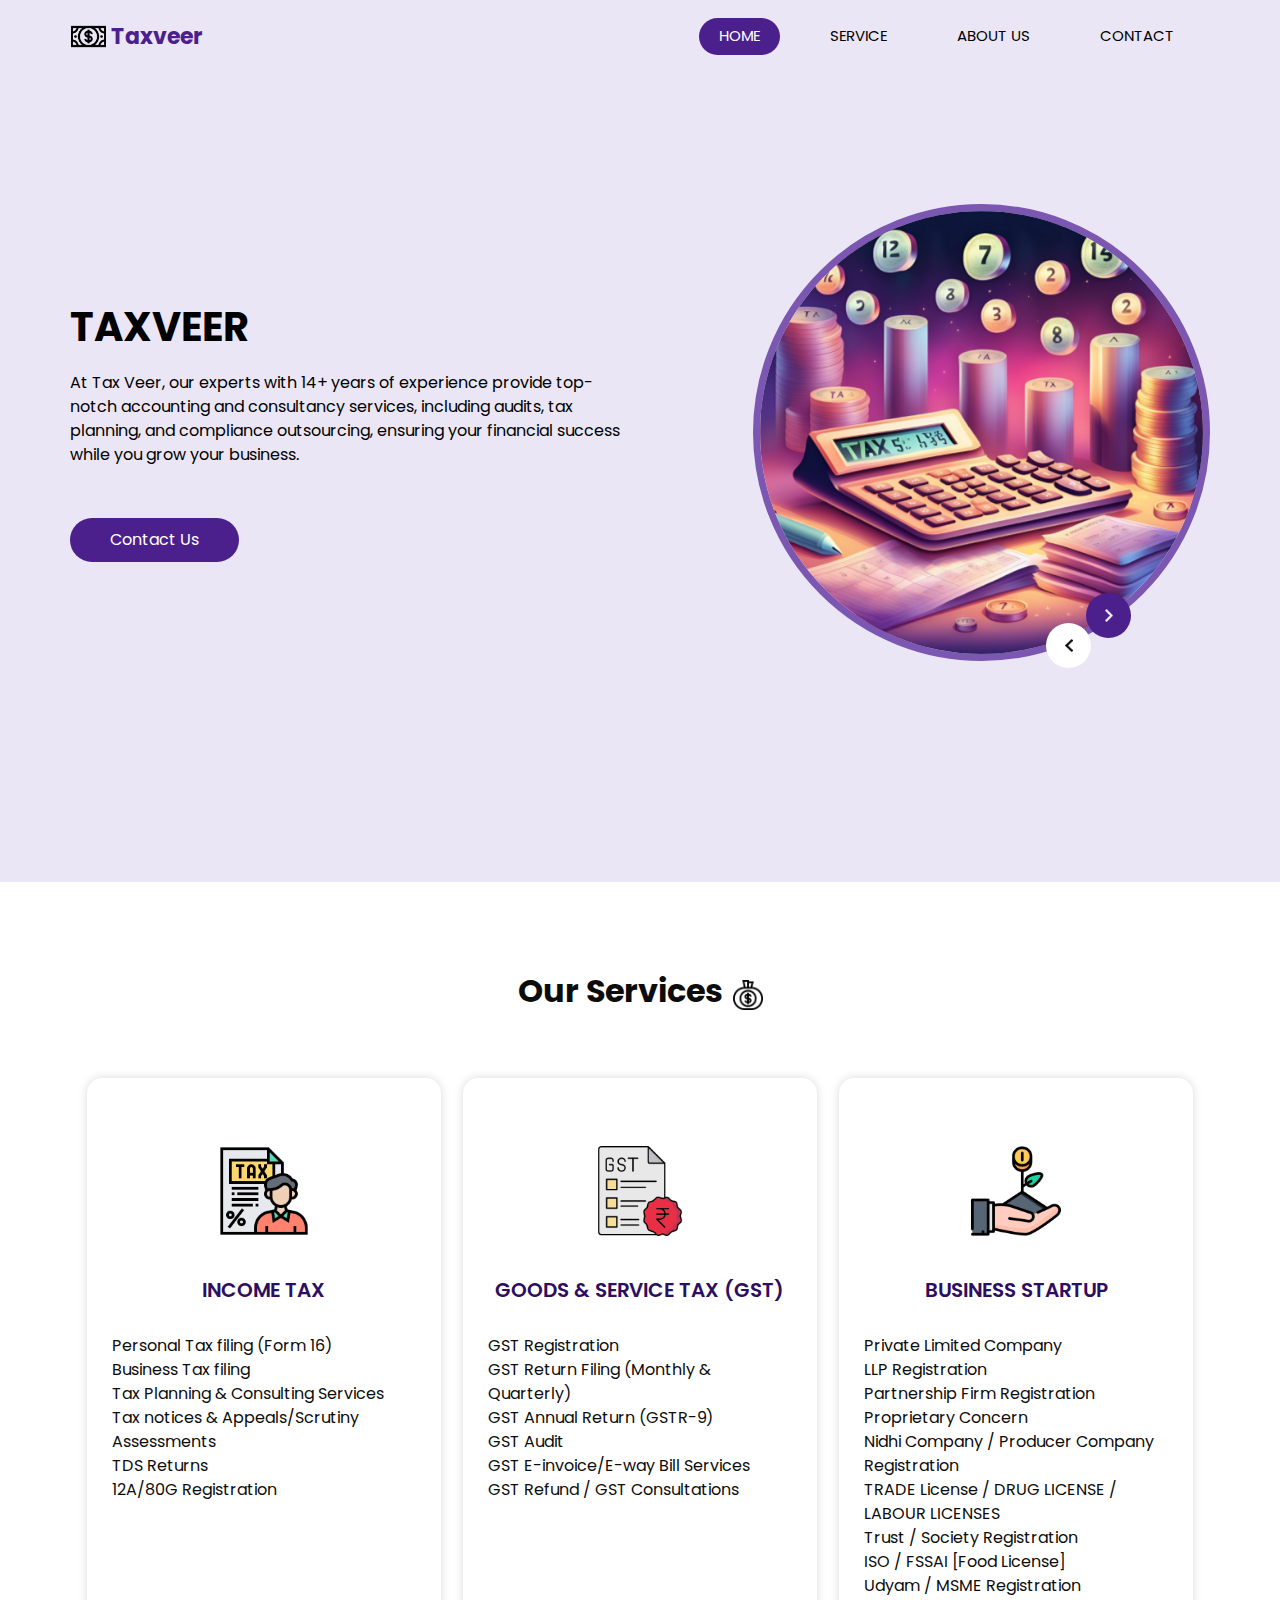
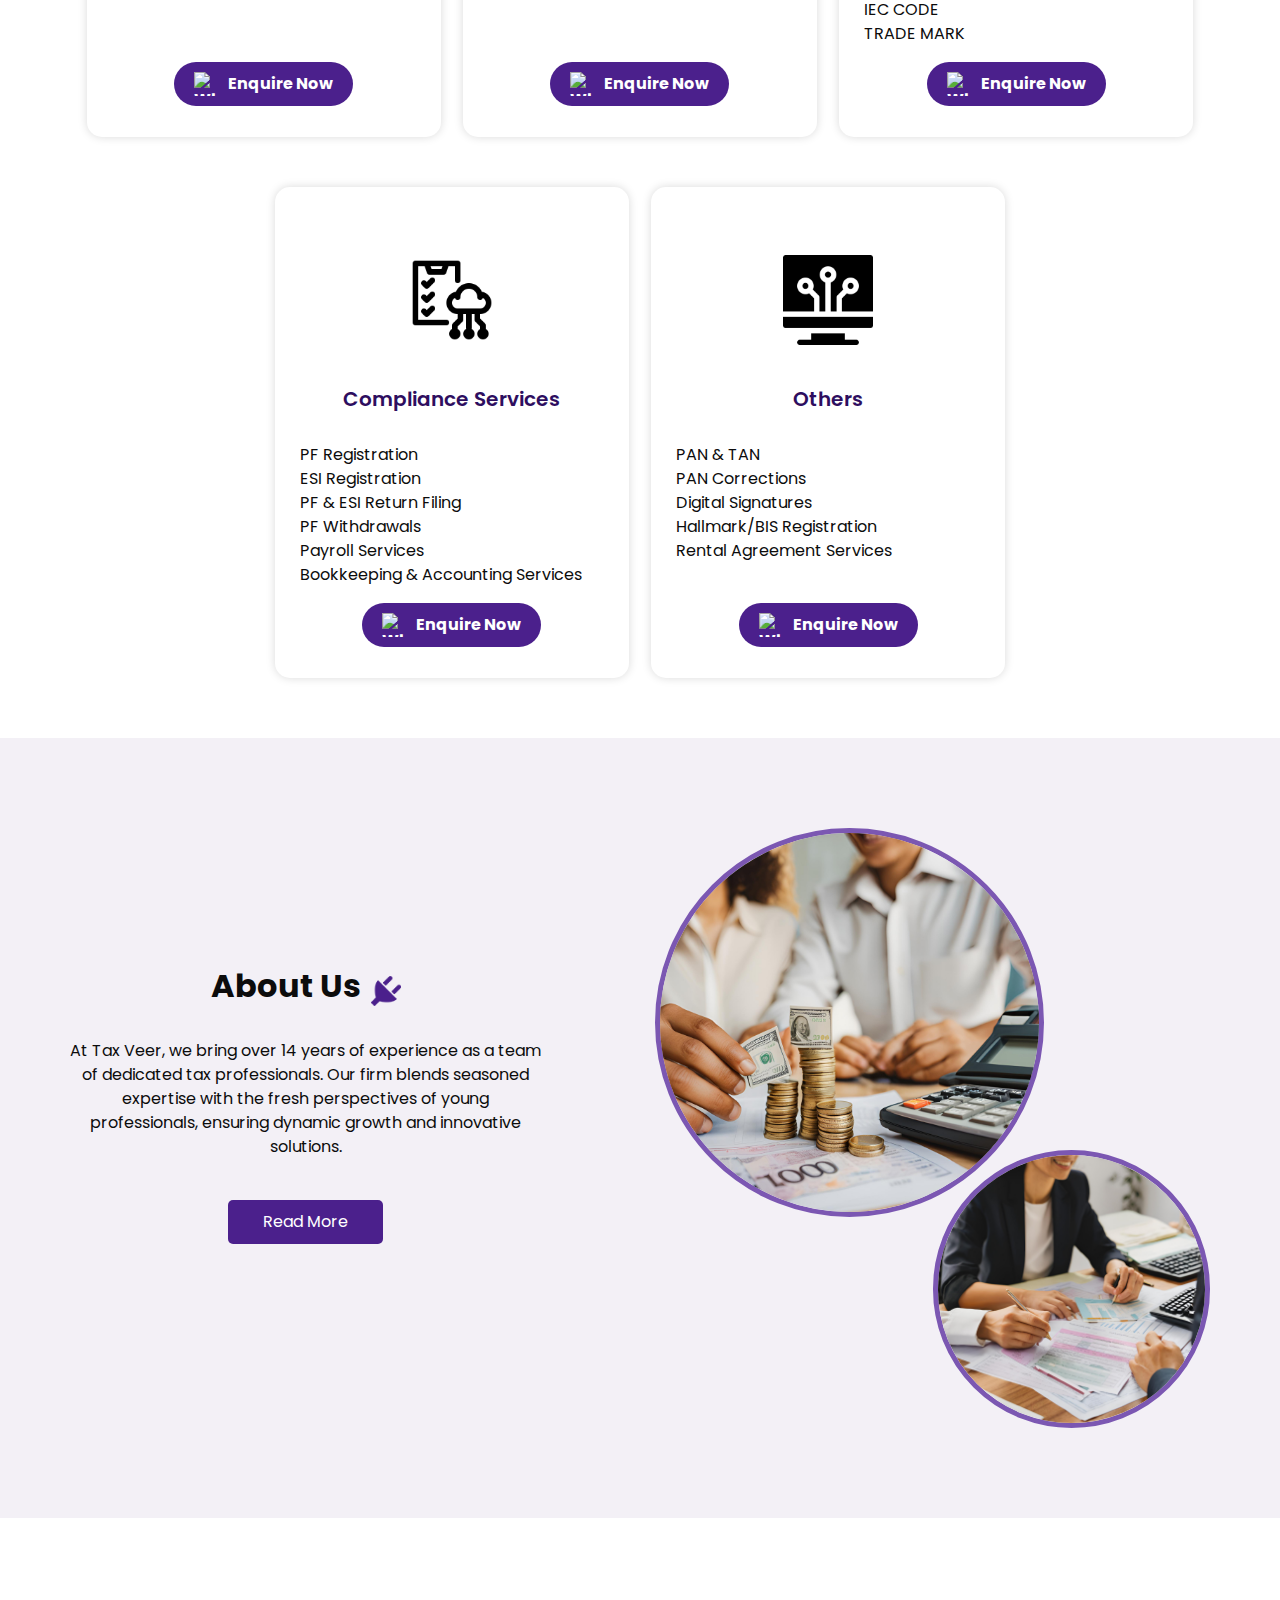
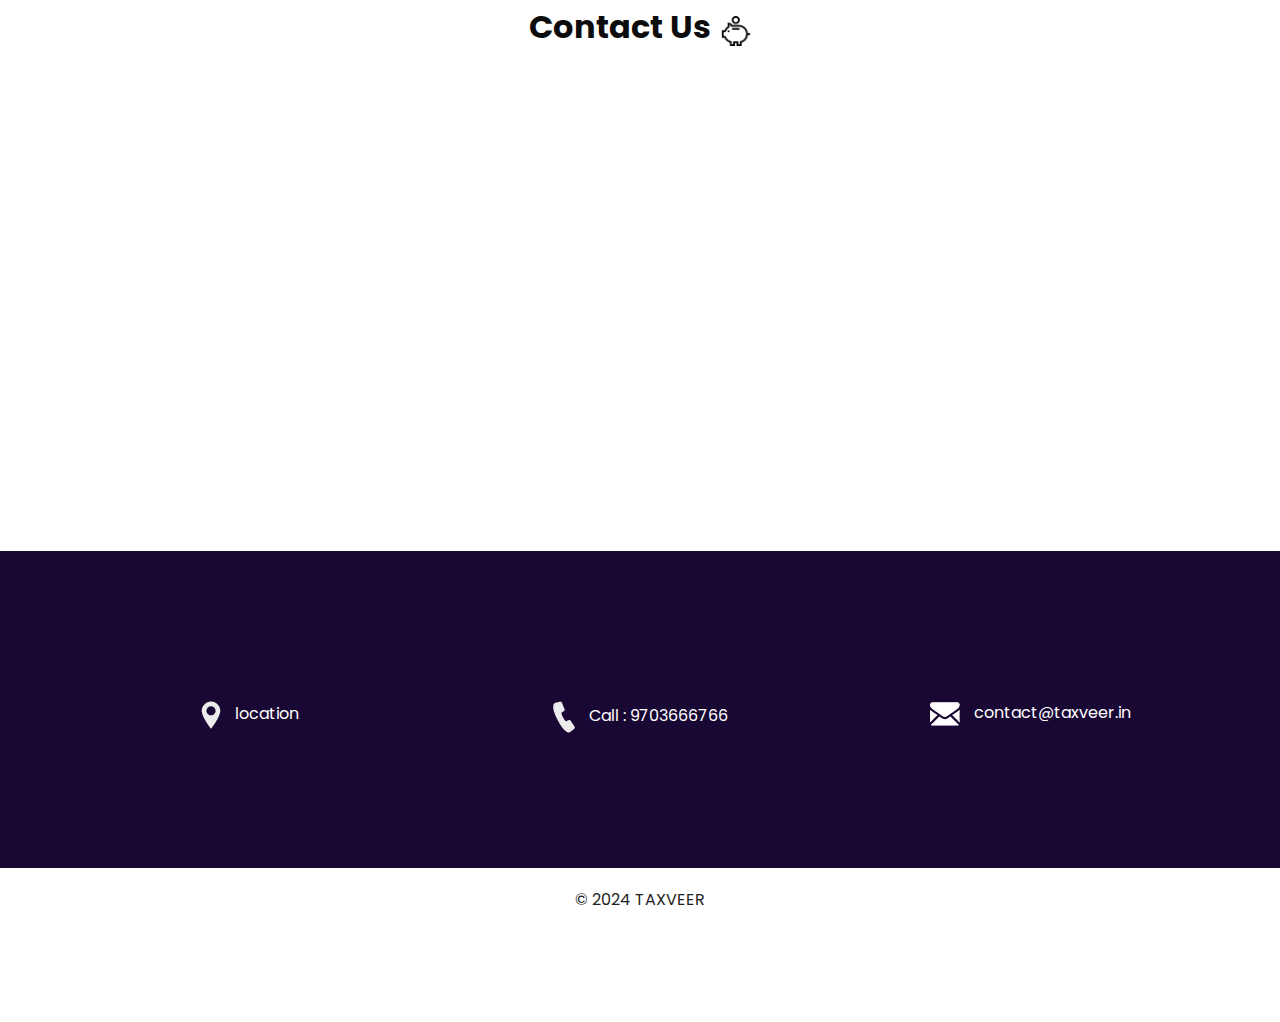
==== commit bfb17674: "hi" ====
--- a/index.html
+++ b/index.html
@@ -144,20 +144,20 @@
             <h5>
               INCOME TAX
             </h5>
-            <p style="text-align: left;">
-              Personal Tax filing (Form 16)
-              <br><br>
-              Business Tax filing
-              <br><br>
-            
-              Tax Planning & Consulting Services
-              <br><br>
-              Tax notices & Appeals/Scrutiny Assessments
+            <p style="text-align: left;"> 
               <br>
-              <br>
-              TDS Returns
-              <br> <br>
-              12A/80G Registration <br><br>
+              Personal Tax filing (Form 16) <br>
+              
+              Business Tax filing <br>
+             
+            
+              Tax Planning & Consulting Services <br>
+              
+              Tax notices & Appeals/Scrutiny Assessments <br>
+             
+              TDS Returns <br>
+             
+              12A/80G Registration <br> <br><br> <br><br><br><br>
             </p>
             
           </div>
@@ -177,22 +177,23 @@
               GOODS & SERVICE TAX (GST)
             </h5>
             <p style="text-align: left;">
-              GST Registration <br> <br>
+              <br>
+              GST Registration  <br>
       
 
               GST Return Filing
-              (Monthly & Quarterly) <br> <br>
-              
-              GST Annual Return (GSTR-9) <br> <br>
-            
-              
-              GST Audit <br> <br>
-              
-              GST E-invoice/E-way Bill Services <br><br>
-              
-              GST Refund / GST Consultations <br>
-            </p>
-            <br>
+              (Monthly & Quarterly) <br>
+              
+              GST Annual Return (GSTR-9) <br>
+            
+              
+              GST Audit <br>
+              
+              GST E-invoice/E-way Bill Services <br>
+              
+              GST Refund / GST Consultations <br> <br><br> <br><br><br><br>
+            </p>
+          
           </div>
         
           <a href="https://wa.link/1x8ypt" class="whatsapp-button" target="_blank">
@@ -210,6 +211,7 @@
               BUSINESS STARTUP 
             </h5>
             <p style="text-align: left;">
+              <br>
               Private Limited Company <br>
               LLP Registration <br>
               Partnership Firm Registration<br>
@@ -239,7 +241,8 @@
             <h5>
               Compliance Services
             </h5>
-            <p style="text-align: left;">
+            <p style="text-align: left;"> 
+              <br>
               PF Registration <br>
               ESI Registration <br>
               PF & ESI Return Filing <br>
@@ -263,7 +266,8 @@
             <h5>
               Others
             </h5>
-            <p style="text-align: left;">
+            <p style="text-align: left;"> 
+              <br>
               PAN & TAN <br>
               PAN Corrections <br>
               Digital Signatures <br>
@@ -339,7 +343,7 @@
       </div>
     </div>
    
-        <div class="col-md-6">
+        <div class="col-md-12">
           <div class="map_container">
             <div class="map-responsive">
               <iframe src="https://www.google.com/maps/embed?pb=!1m18!1m12!1m3!1d3805.2160270670374!2d78.3964768!3d17.4971982!2m3!1f0!2f0!3f0!3m2!1i1024!2i768!4f13.1!3m3!1m2!1s0x3bcb91faf83b454f%3A0x32034caff801751b!2sSTUDY%20NEST%20READING%20ROOM!5e0!3m2!1sen!2sin!4v1718455194505!5m2!1sen!2sin" width="350px" height="400" style="border:0;" allowfullscreen="" loading="lazy" referrerpolicy="no-referrer-when-downgrade" class="map-map"></iframe>            </div>
--- a/css/style.css
+++ b/css/style.css
@@ -540,13 +540,16 @@
 
 .contact_section .map_container .map-responsive {
   height: 100%;
-  
-}
+}
+
+.map-map {
+  width: 100%;
+}
+
 @media(min-width: 768px) {
-.map-map{
-  width: 100%;
-  margin-left: 450px;
-}
+  .map-map {
+    width: 100%;
+  }
 }
 
 
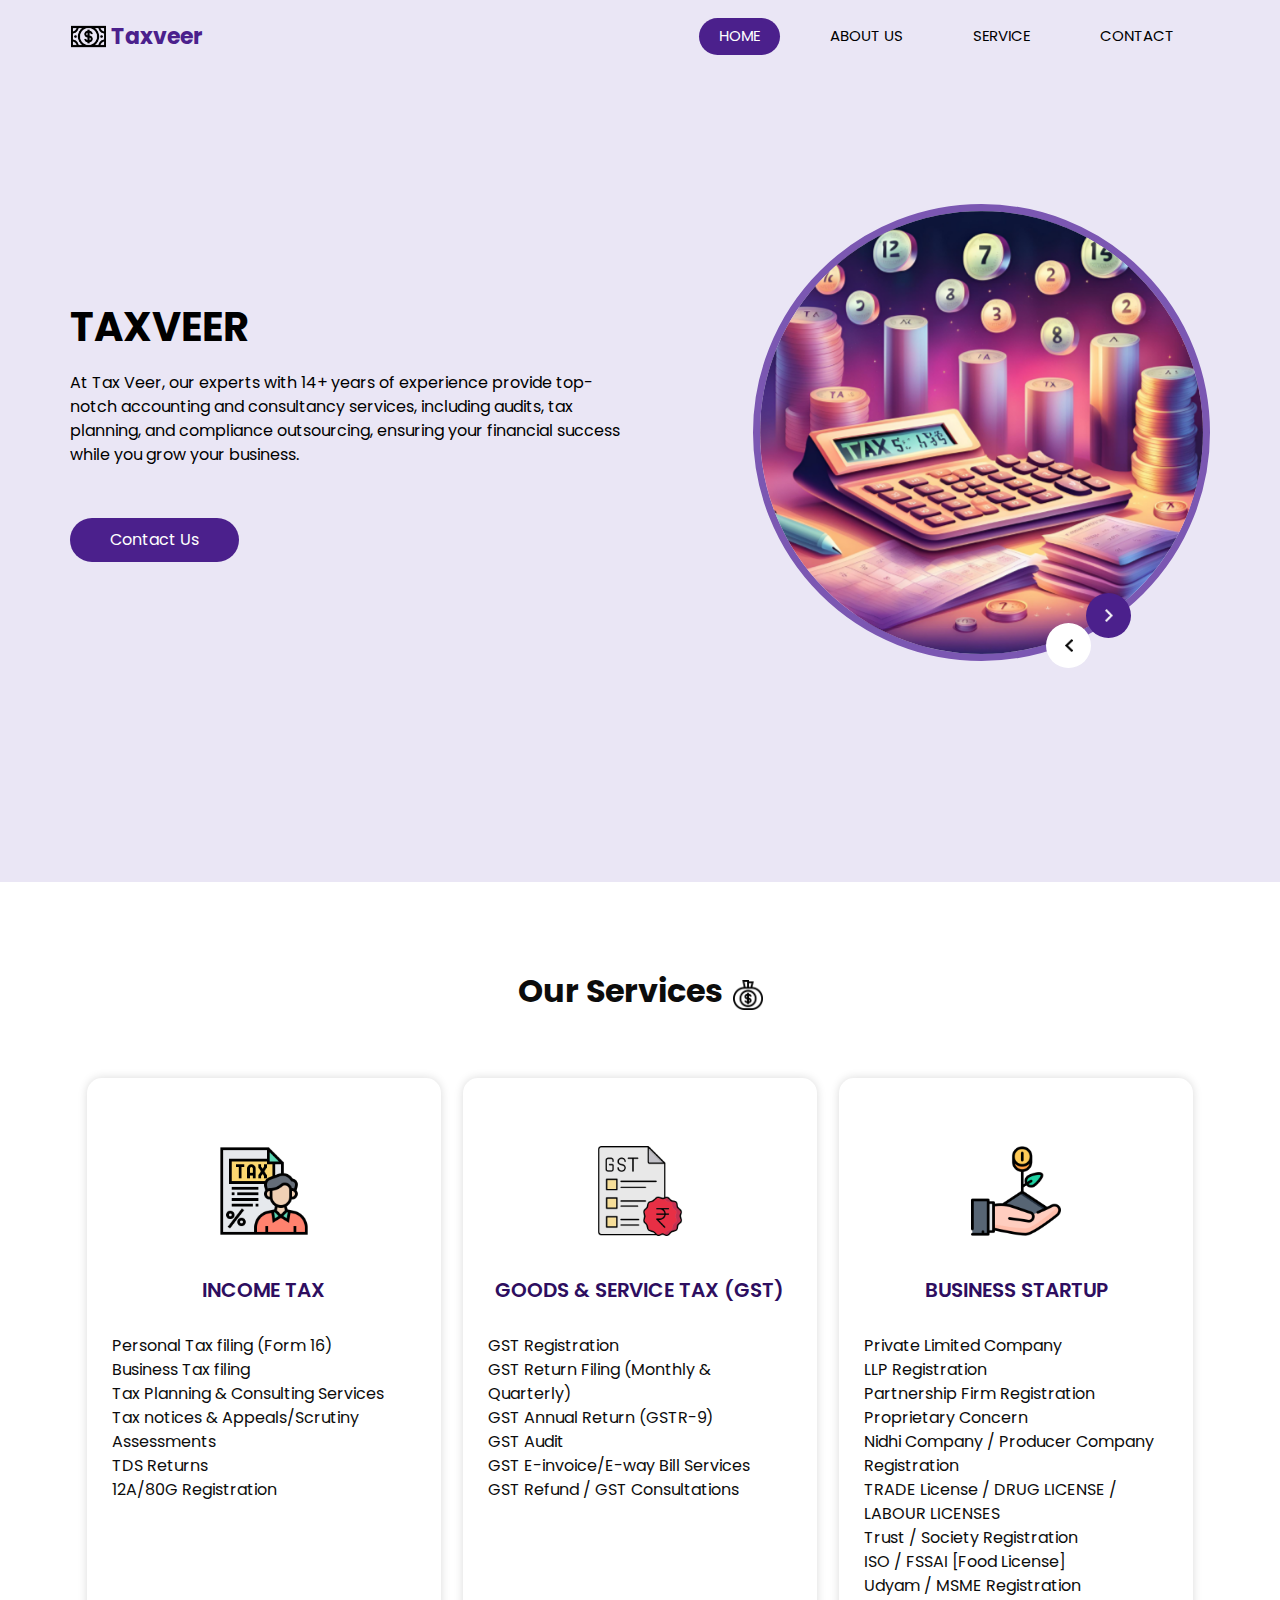
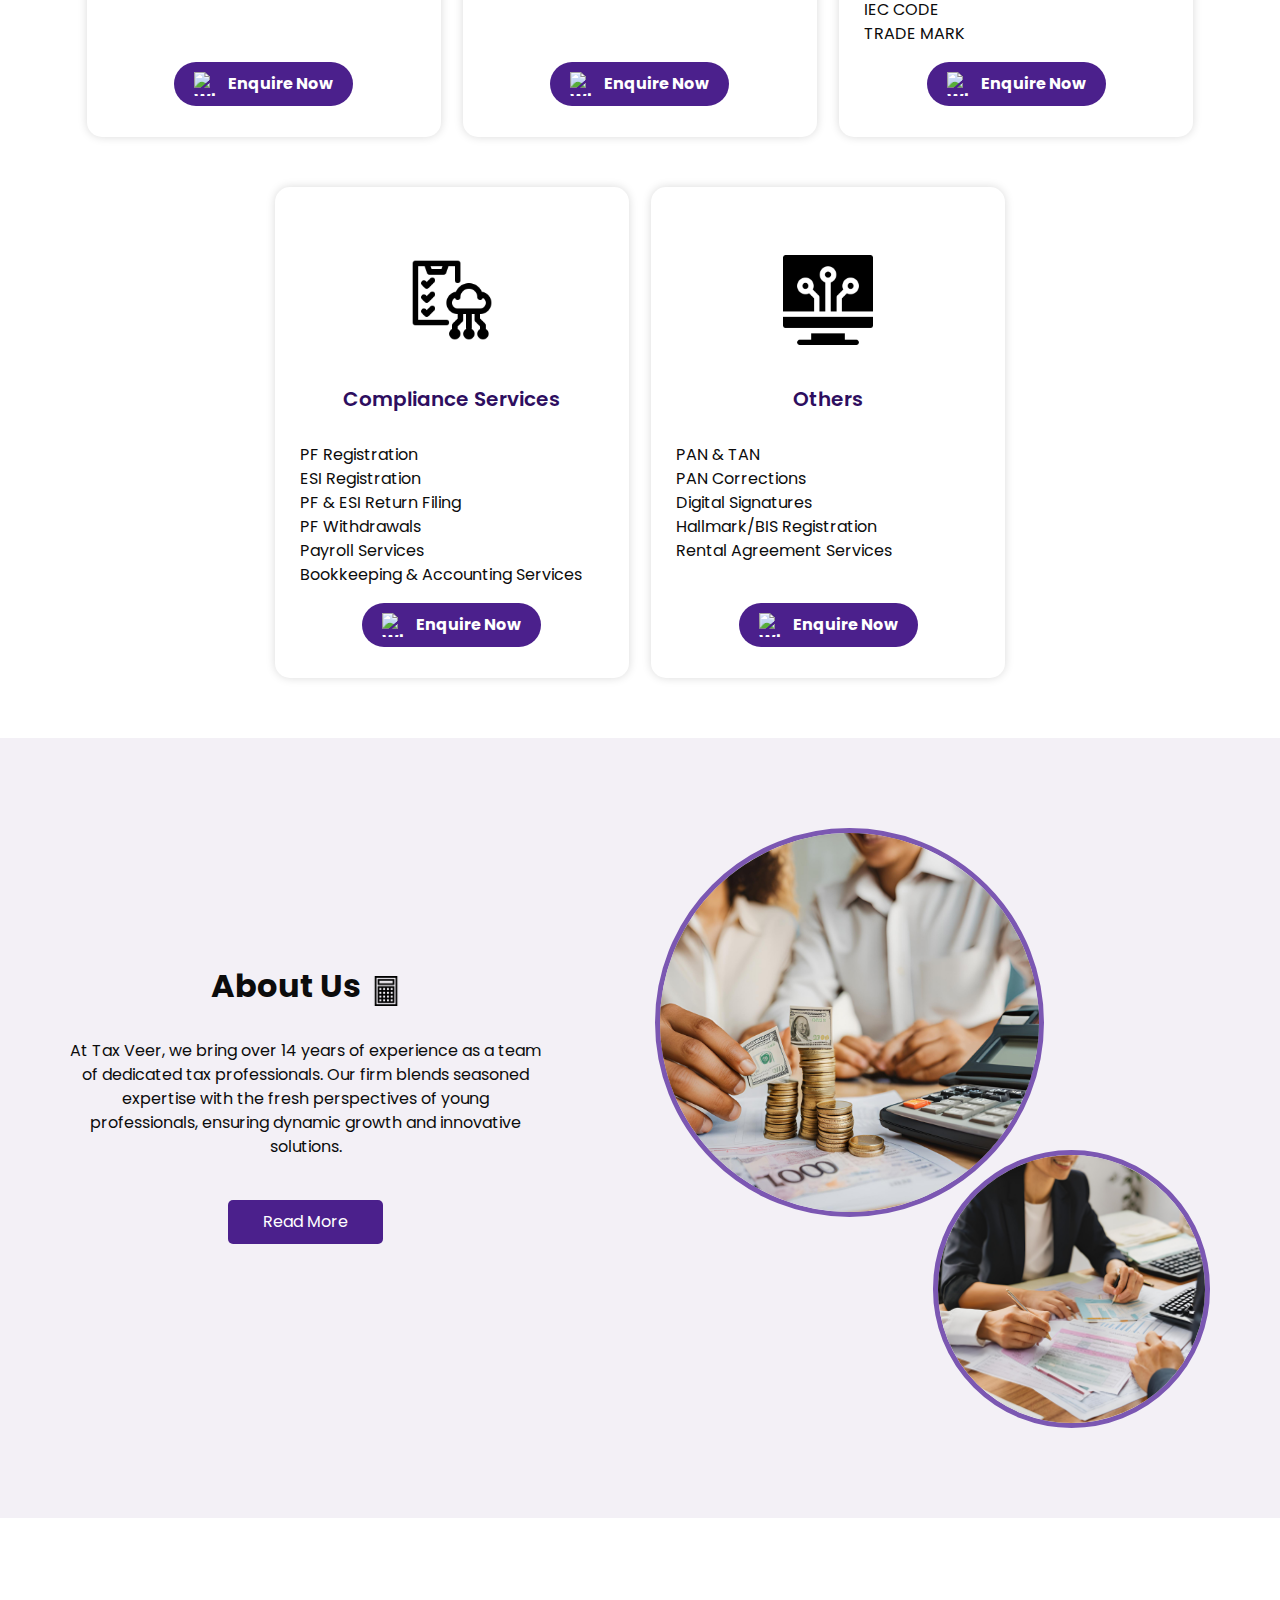
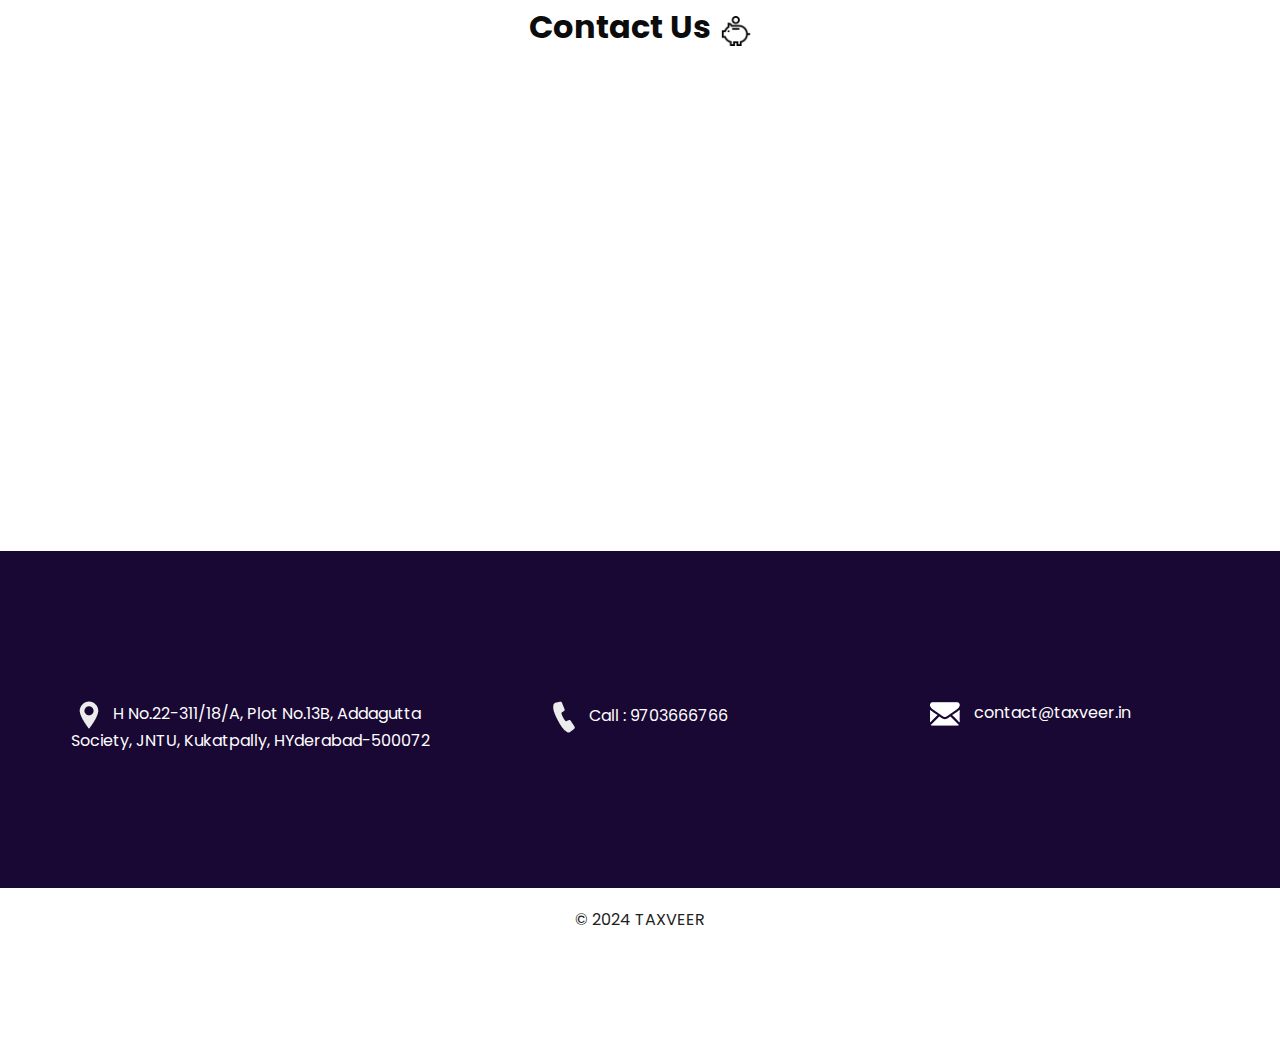
==== commit 136362f4: "hi" ====
--- a/index.html
+++ b/index.html
@@ -13,6 +13,7 @@
   <meta name="author" content="" />
 
   <title>Taxveer</title>
+  <link rel="icon" type="image/x-icon" href="images/money-bag.png">
 
   <!-- slider stylesheet -->
   <link rel="stylesheet" type="text/css" href="https://cdnjs.cloudflare.com/ajax/libs/OwlCarousel2/2.1.3/assets/owl.carousel.min.css" />
@@ -53,13 +54,13 @@
                 <li class="nav-item active">
                   <a class="nav-link" href="index.html">Home <span class="sr-only">(current)</span></a>
                 </li>
-               
+                <li class="nav-item">
+                  <a class="nav-link" href="about.html"> About Us</a>
+                </li>
                 <li class="nav-item">
                   <a class="nav-link" href="service.html"> Service </a>
                 </li>
-                <li class="nav-item">
-                  <a class="nav-link" href="about.html"> About Us</a>
-                </li>
+               
             
                 <li class="nav-item">
                   <a class="nav-link" href="index.html#Contact">Contact </a>
@@ -296,7 +297,7 @@
               <h2>
                 About Us
               </h2>
-              <img src="images/plug.png" alt="">
+              <img src="images/calculator.png" alt="">
             </div>
             <p>
               At Tax Veer, we bring over 14 years of experience as a team of dedicated tax professionals. Our firm blends seasoned expertise with the fresh perspectives of young professionals, ensuring dynamic growth and innovative solutions.
@@ -367,7 +368,7 @@
             <a href="https://maps.app.goo.gl/J3NLf8S6xX1rrDwE8">
               <img src="images/location-white.png" alt="">
               <span>
-                location
+                H No.22-311/18/A, Plot No.13B, Addagutta Society, JNTU, Kukatpally, HYderabad-500072
               </span>
             </a>
           </div>
--- a/css/style.css
+++ b/css/style.css
@@ -353,7 +353,7 @@
 
 .service_section .service_container .box .detail-box h5 {
   color: #2e0e5f;
-  font-weight: 600;
+  font-weight: 600; 
   position: relative;
 }
 
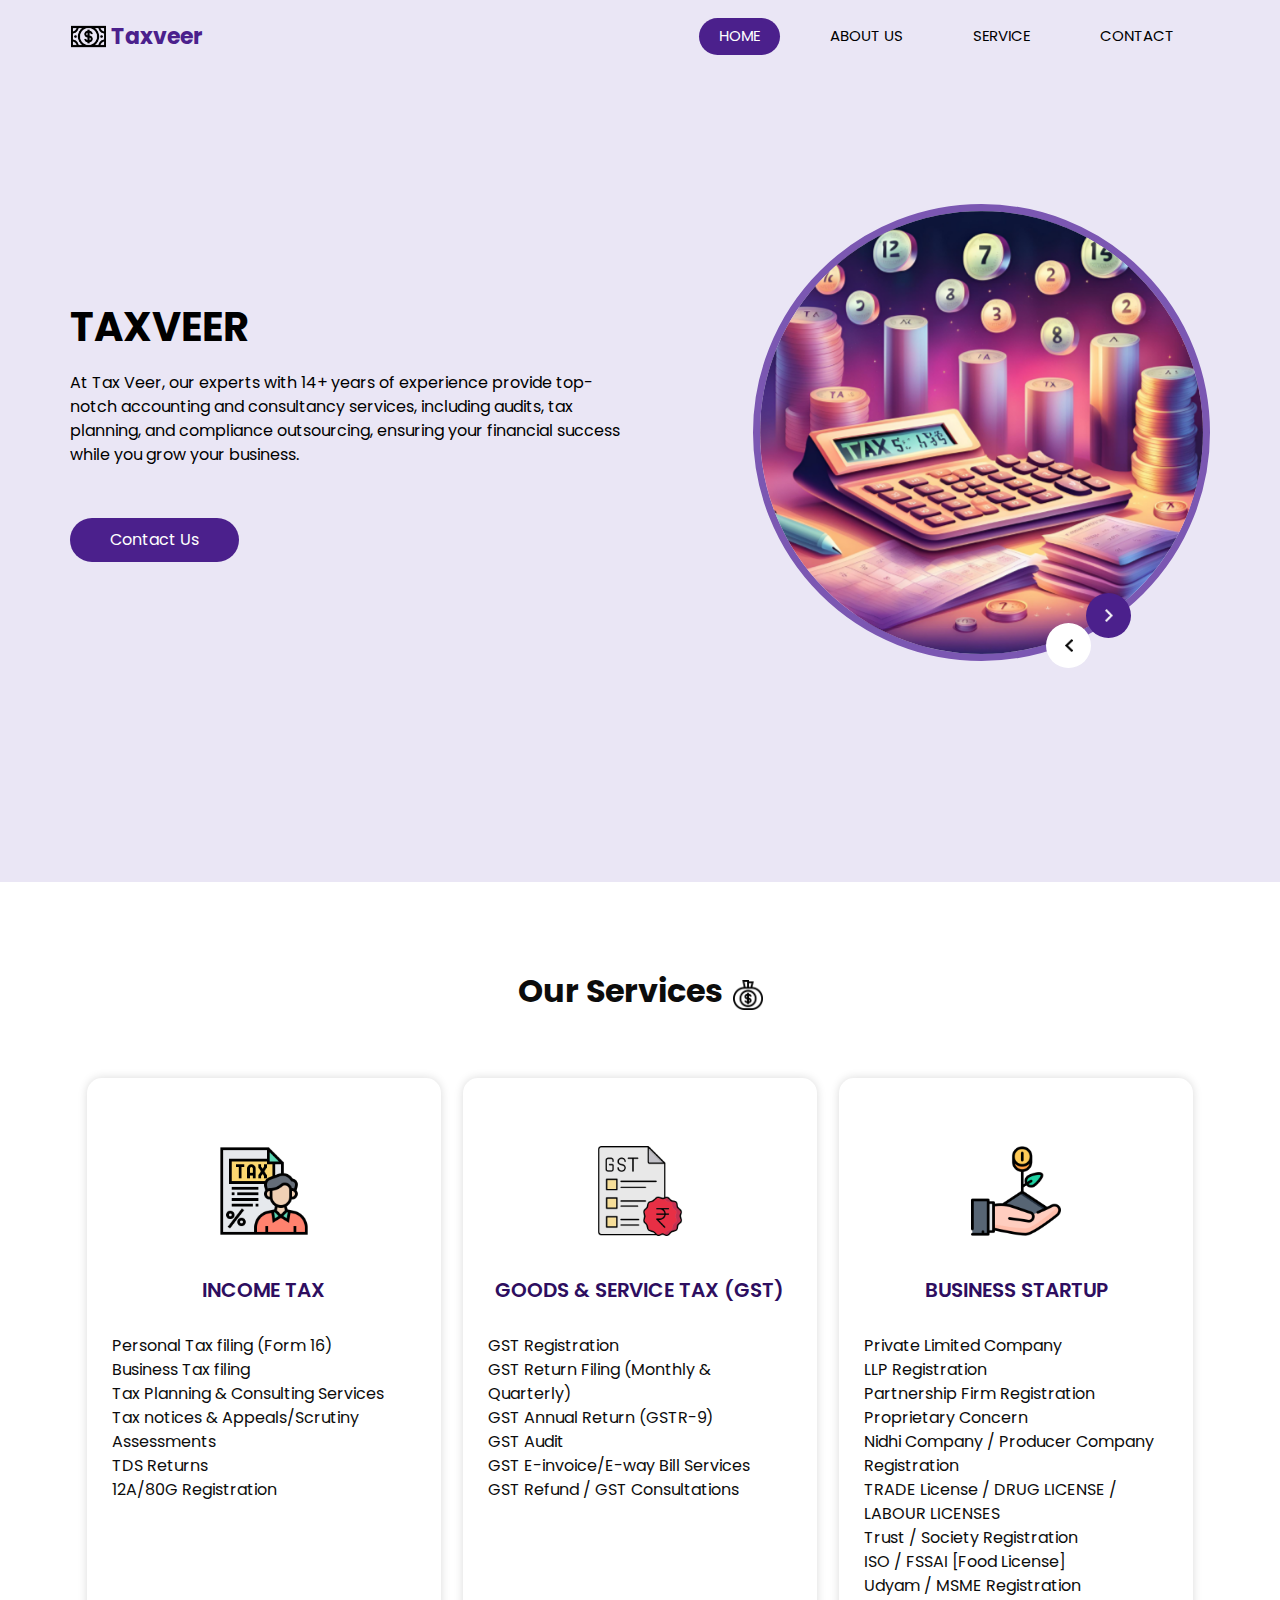
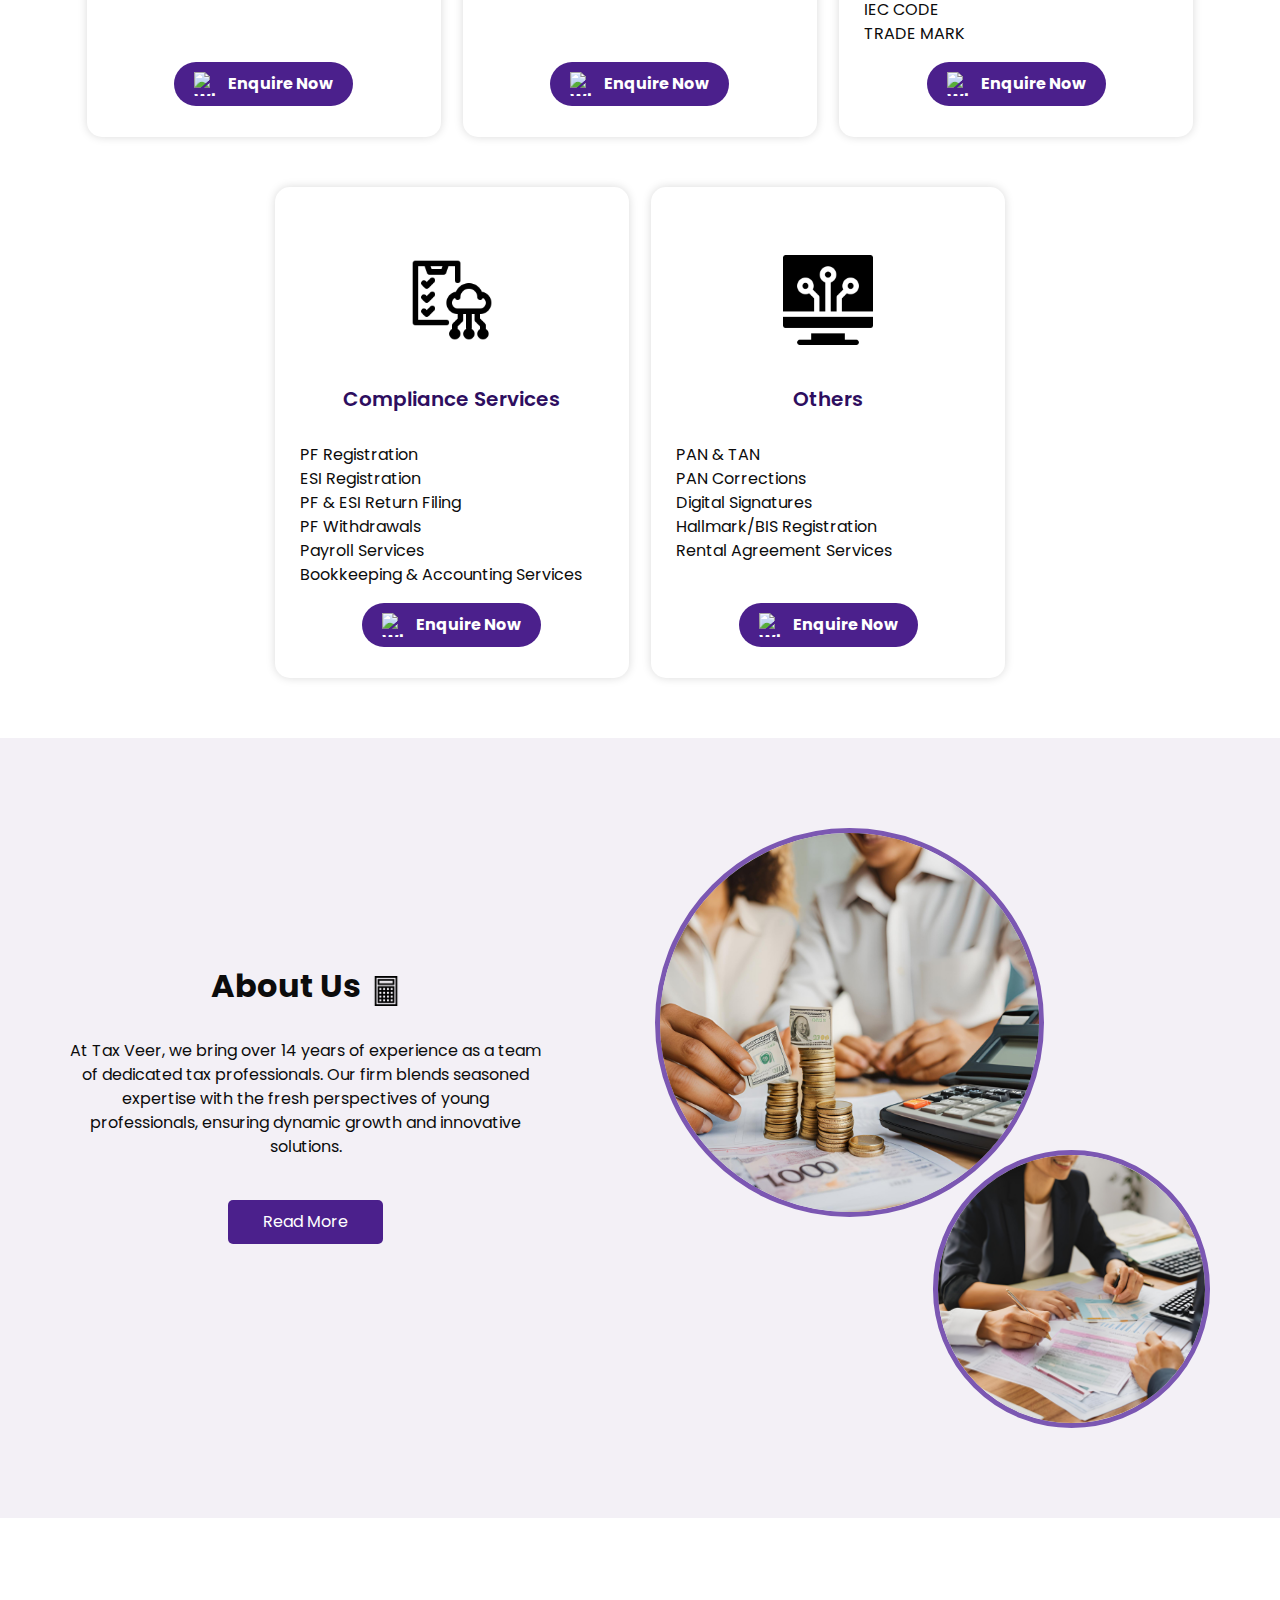
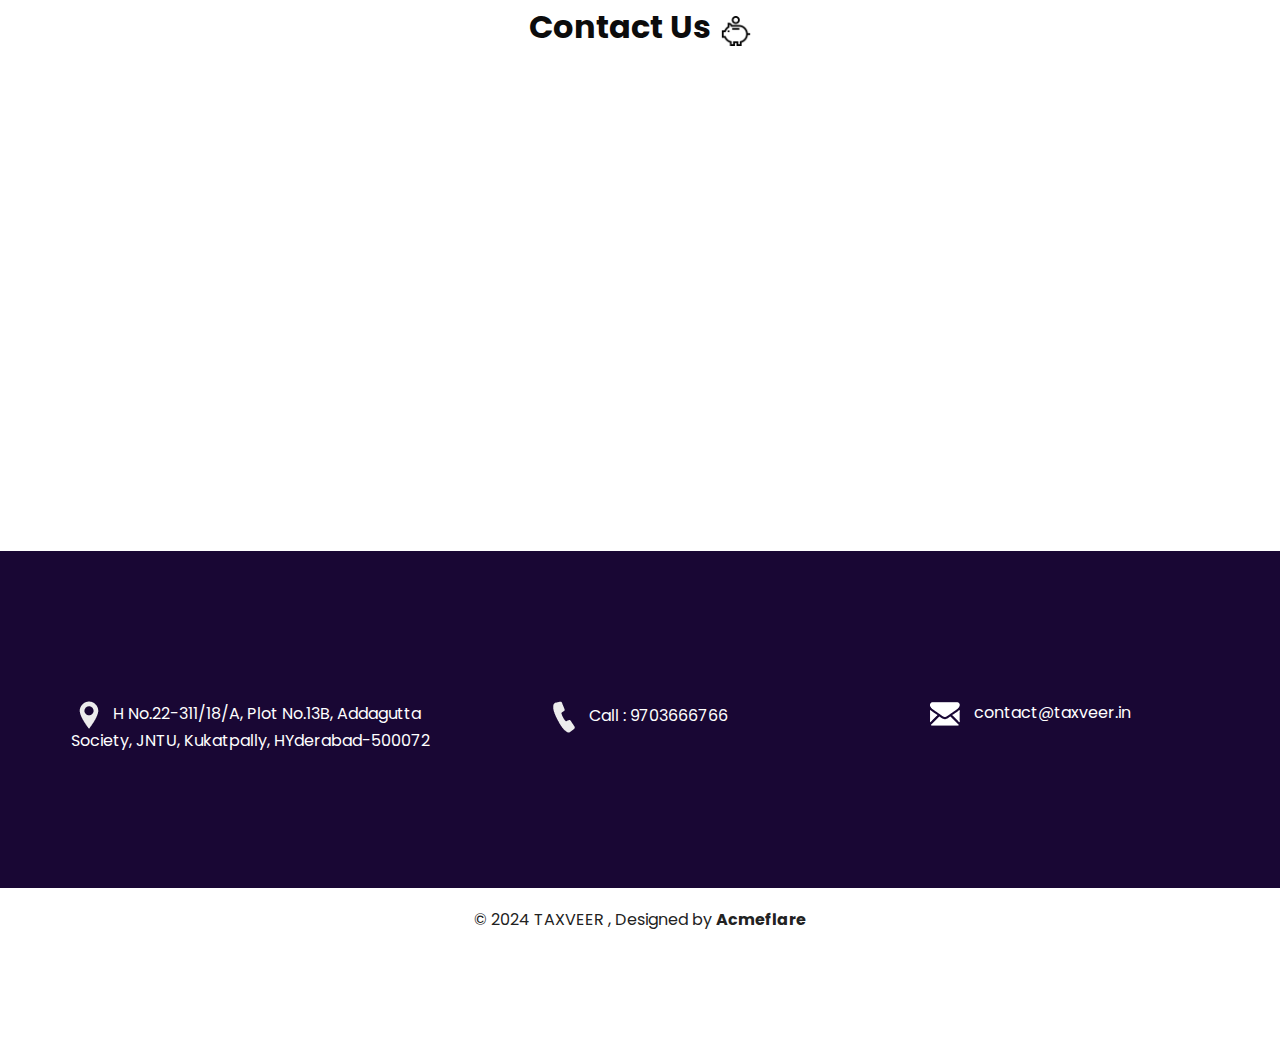
==== commit d8146f98: "hi" ====
--- a/index.html
+++ b/index.html
@@ -403,7 +403,7 @@
       <div class="row">
         <div class="col-lg-7 col-md-9 mx-auto">
           <p>
-            &copy; 2024 TAXVEER
+            &copy; 2024 TAXVEER , Designed by <b> <a href="https://acmeflare.in">Acmeflare</a></b>
           </p>
         </div>
       </div>
